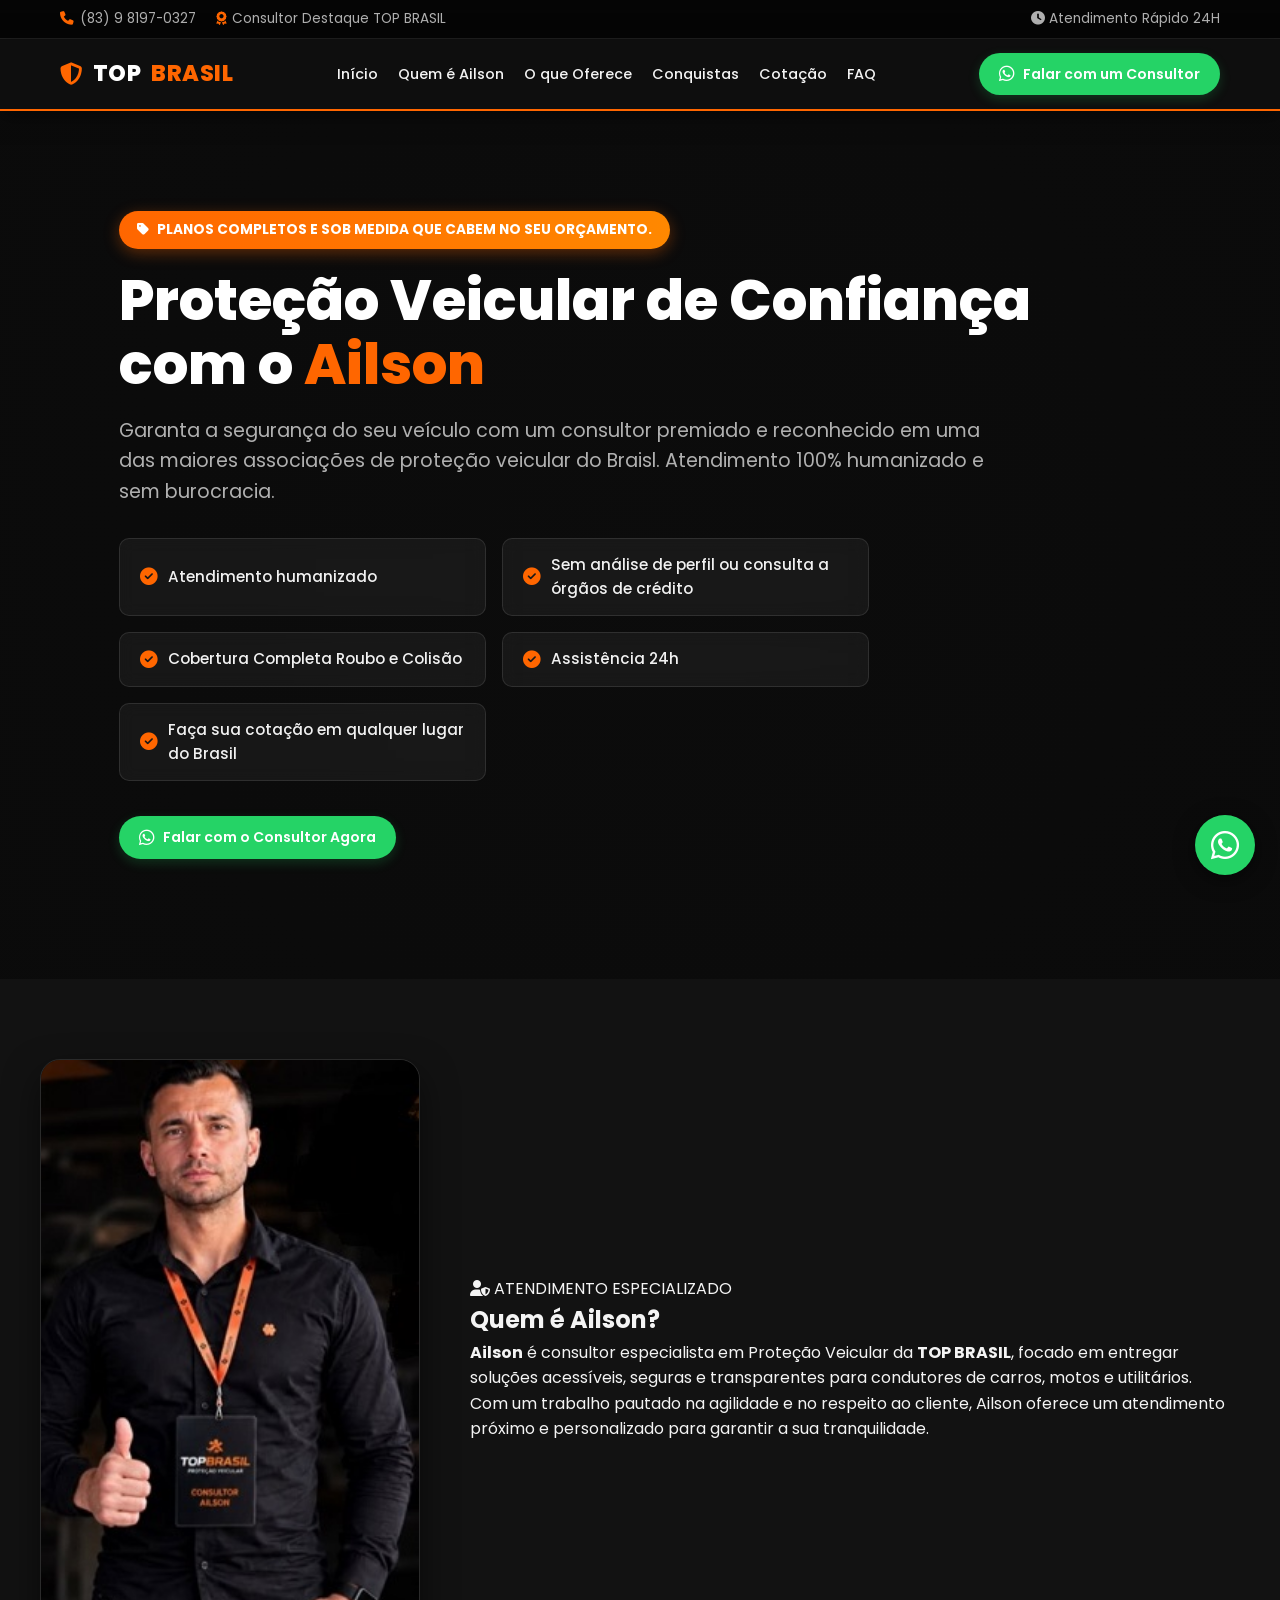
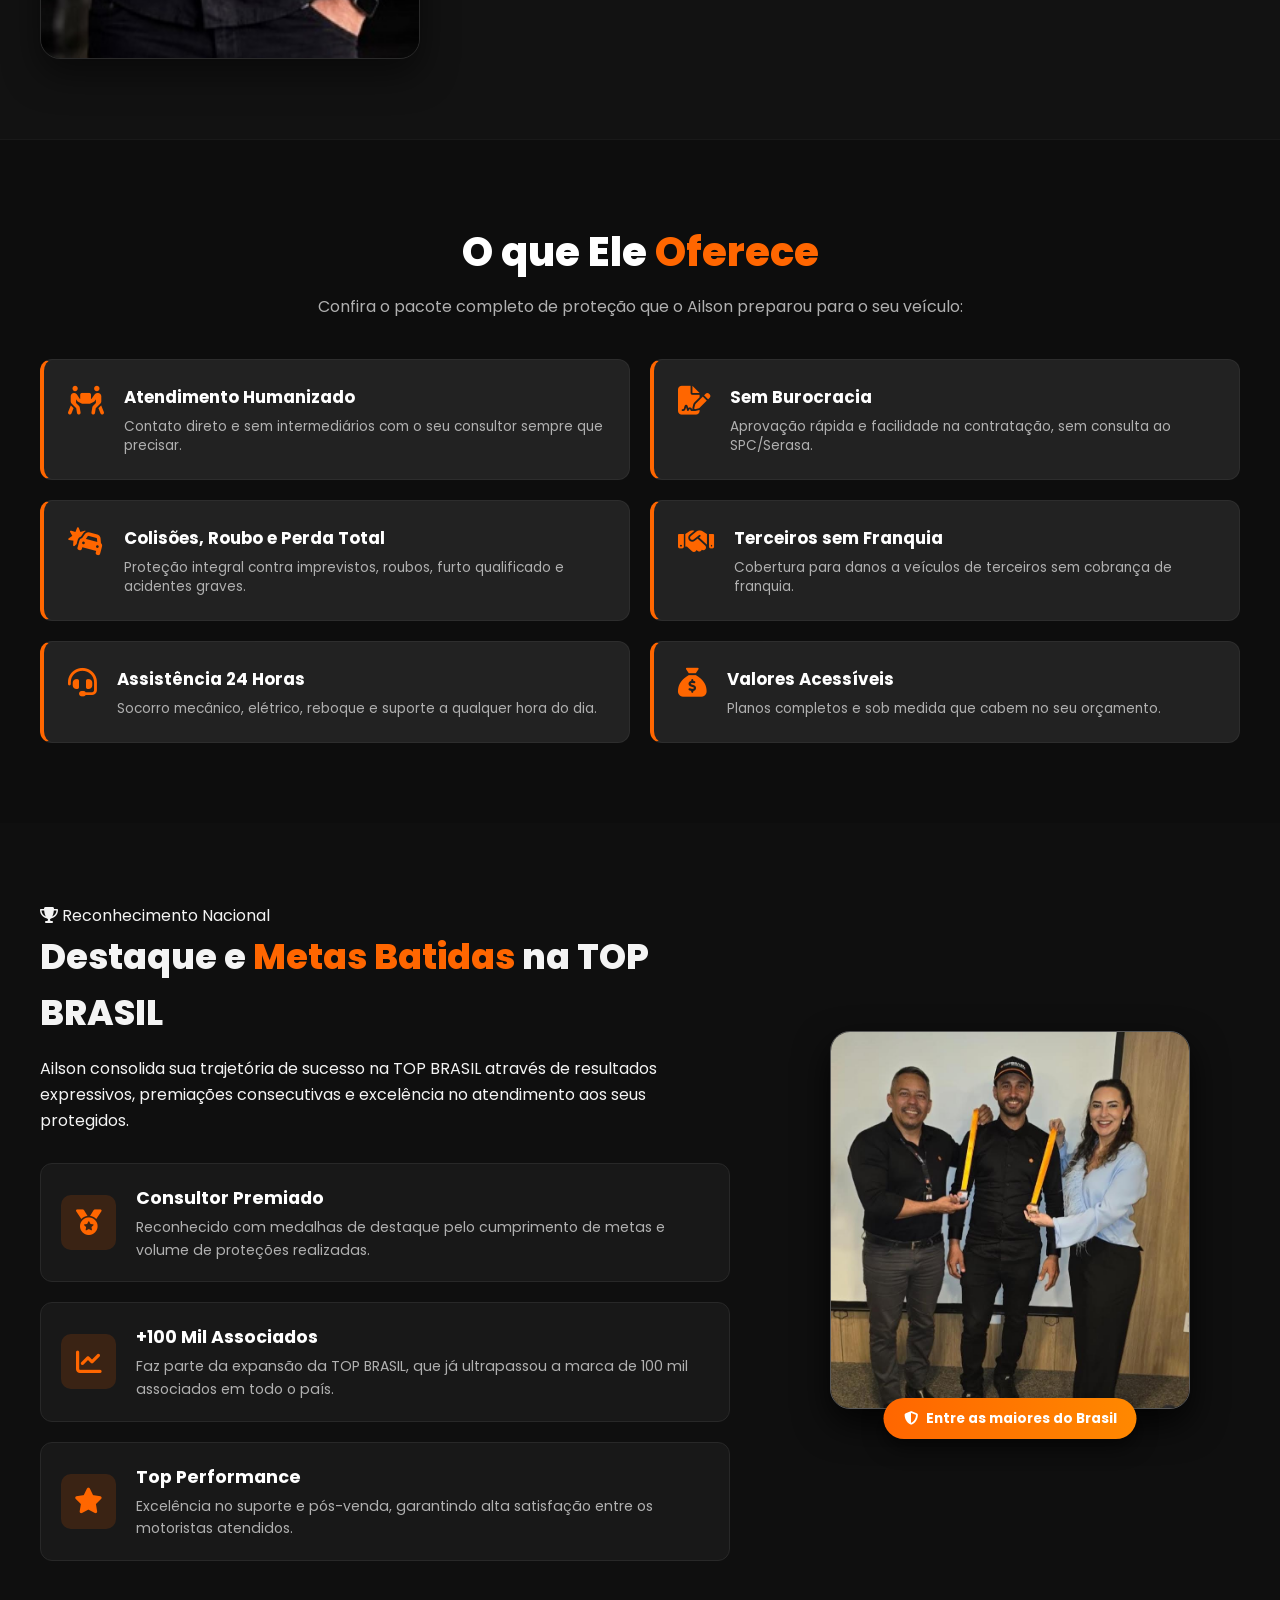
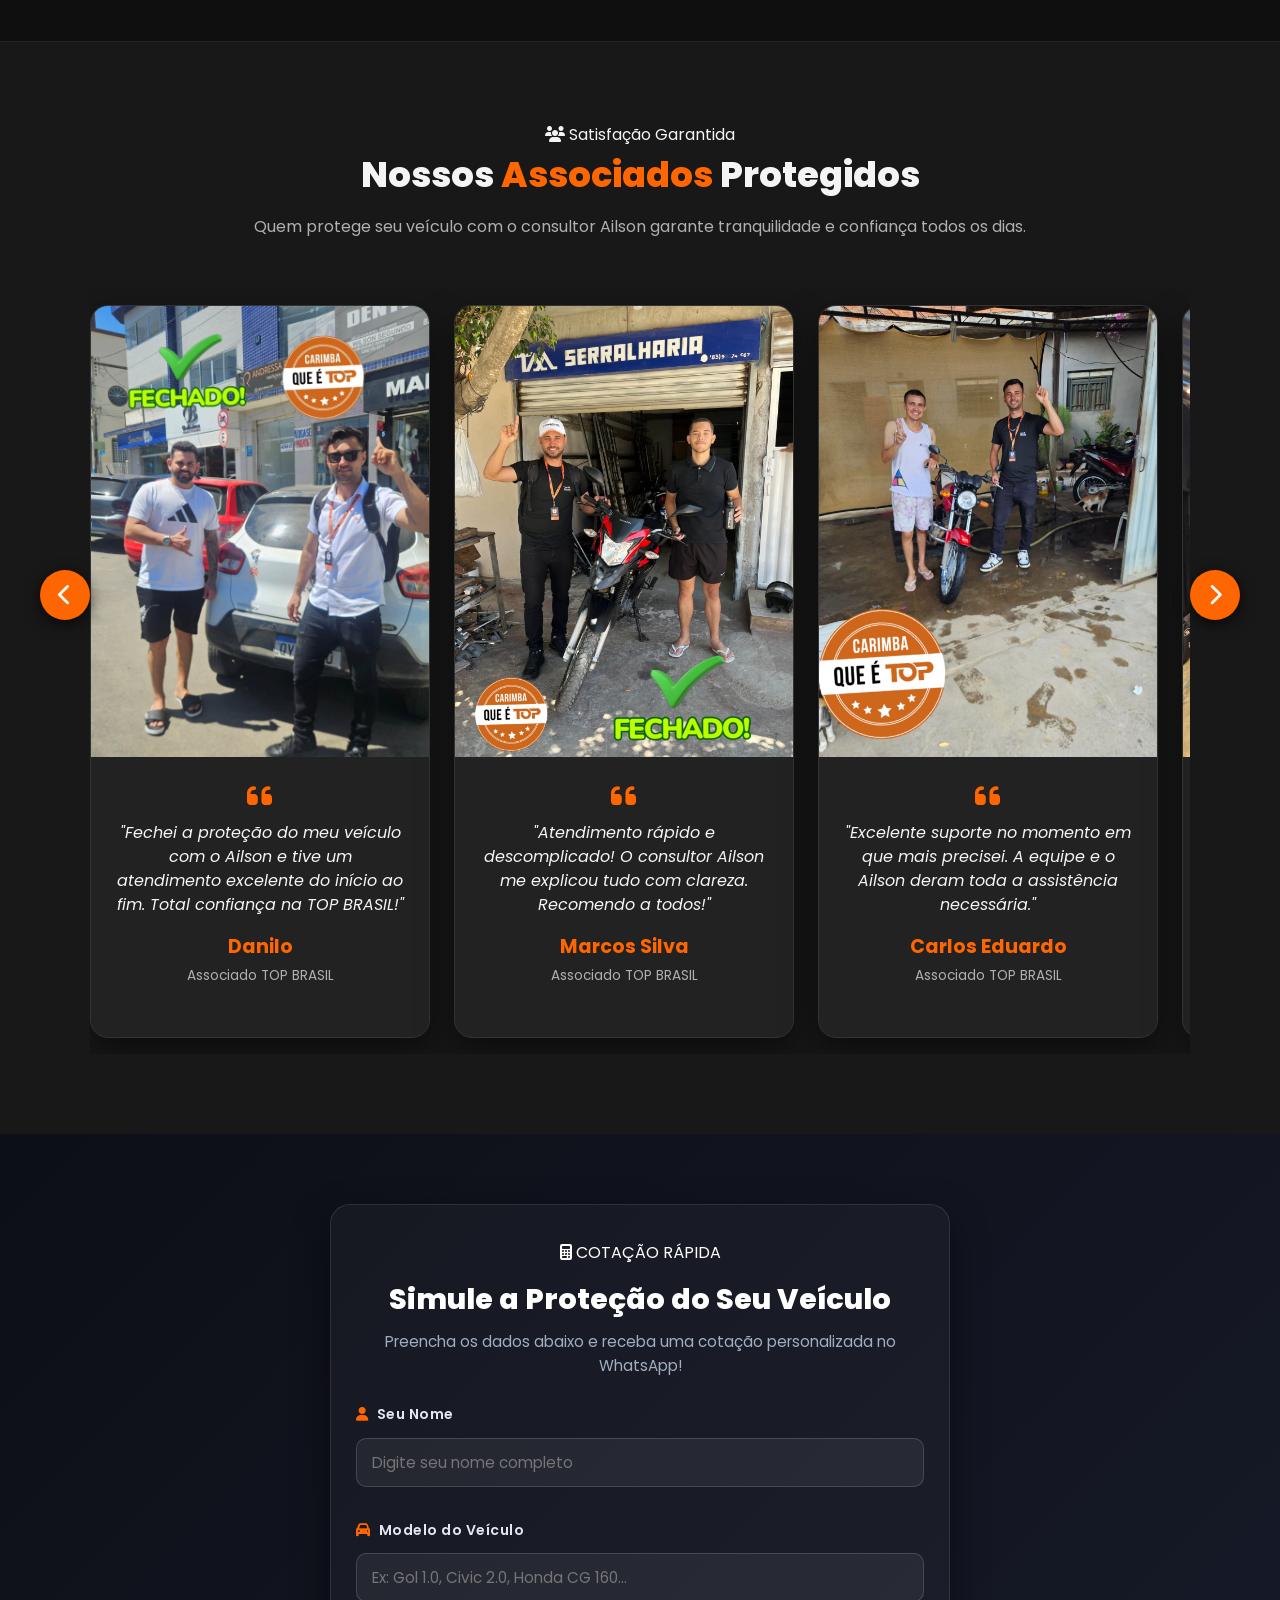
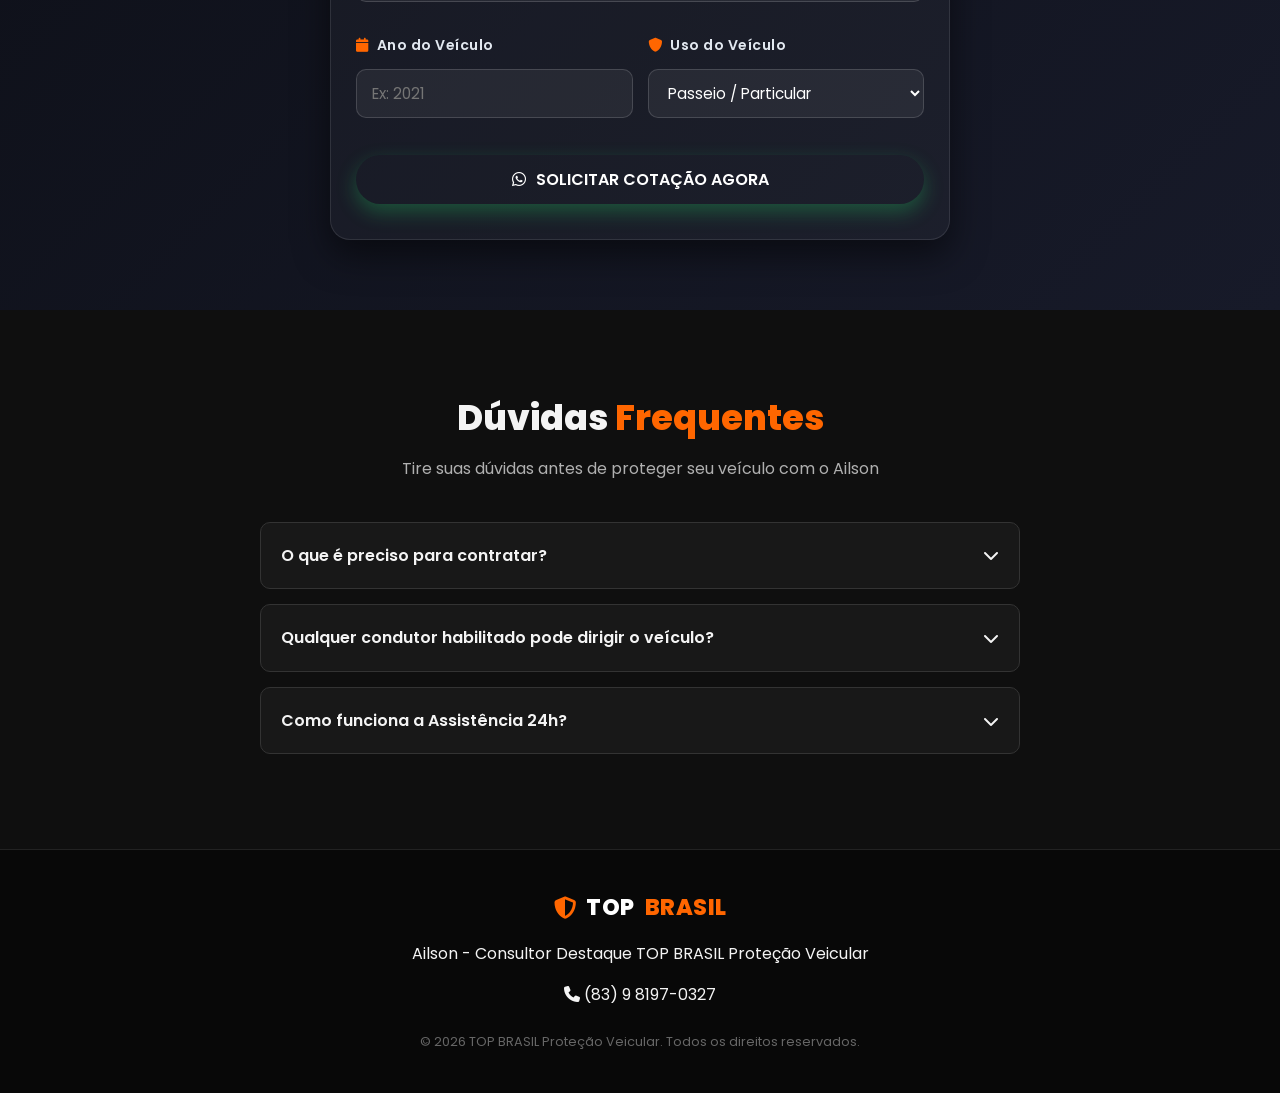
==== index.html @ d2d47bbe "Add files via upload" ====
<!DOCTYPE html>
<html lang="pt-BR">

<head>
    <meta charset="UTF-8">
    <meta name="viewport" content="width=device-width, initial-scale=1.0">
    <title>Ailson - Consultor Destaque Proteção Veicular | TOP BRASIL</title>

    <!-- Ícones e Fontes -->
    <link rel="stylesheet" href="https://cdnjs.cloudflare.com/ajax/libs/font-awesome/6.4.0/css/all.min.css">
    <link href="https://fonts.googleapis.com/css2?family=Poppins:wght@300;400;500;600;700;800&display=swap"
        rel="stylesheet">

    <!-- Ligação ao CSS externo -->
    <link rel="stylesheet" href="style.css">
</head>


<body>

    <!-- TOP BAR -->
    <div class="top-bar">
        <div class="top-bar-container">
            <div class="top-info">
                <span><i class="fa-solid fa-phone"></i> (83) 9 8197-0327</span>
                <span class="badge-destaque"><i class="fa-solid fa-award"></i> Consultor Destaque TOP BRASIL</span>
            </div>
            <span><i class="fa-solid fa-clock"></i> Atendimento Rápido 24H</span>
        </div>

    </div>

    <!-- HEADER -->
    <header>
        <div class="header-container">
            <a href="#" class="logo">
                <i class="fa-solid fa-shield-halved" style="color: var(--primary);"></i>
                TOP <span>BRASIL</span>
            </a>

            <button class="mobile-toggle" id="mobileMenuBtn" aria-label="Abrir Menu">
                <i class="fa-solid fa-bars"></i>
            </button>

            <ul class="nav-links" id="navLinks">
                <li><a href="#inicio">Início</a></li>
                <li><a href="#sobre">Quem é Ailson</a></li>
                <li><a href="#ofertas">O que Oferece</a></li>
                <li><a href="#conquistas">Conquistas</a></li>
                <li><a href="#cotacao">Cotação</a></li>
                <li><a href="#faq">FAQ</a></li>
            </ul>

            <a href="https://wa.me/5583981970327?text=Olá+Ailson!+Vi+seu+site+e+gostaria+de+tirar+algumas+dúvidas+sobre+proteção+veicular+e+como+funciona+a+cotação."
                target="_blank" class="btn-whatsapp">
                <i class="fa-brands fa-whatsapp"></i> Falar com um Consultor
            </a>
        </div>
    </header>

    <!-- HERO APENAS COM APRESENTAÇÃO E VÍDEO DE FUNDO -->
    <section class="hero hero-video-bg" id="inicio">

        <!-- VÍDEO DE FUNDO -->
        <video autoplay loop muted playsinline class="bg-video">
            <source src="img/vid2.mp4" type="video/mp4" />
        </video>
        <div class="video-overlay"></div>

        <!-- CONTAINER ESTICADO PARA AS LATERAIS -->
        <div class="hero-content-wide">
            <span class="price-badge">
                <i class="fa-solid fa-tag"></i> Planos completos e sob medida que cabem no seu orçamento.
            </span>

            <h1>Proteção Veicular de Confiança com o <span>Ailson</span></h1>

            <p class="hero-subtitle">
                Garanta a segurança do seu veículo com um consultor premiado e reconhecido em uma das maiores
                associações de proteção veicular do Braisl. Atendimento 100% humanizado e sem burocracia.
            </p>

            <!-- LISTA DE BENEFÍCIOS -->
            <ul class="hero-features">
                <li><i class="fa-solid fa-circle-check"></i> Atendimento humanizado</li>
                <li><i class="fa-solid fa-circle-check"></i> Sem análise de perfil ou consulta a órgãos de crédito</li>
                <li><i class="fa-solid fa-circle-check"></i> Cobertura Completa Roubo e Colisão</li>
                <li><i class="fa-solid fa-circle-check"></i> Assistência 24h</li>
                <li><i class="fa-solid fa-circle-check"></i> Faça sua cotação em qualquer lugar do Brasil</li>
            </ul>

            <!-- BOTÃO PARA CHAMAR A ATENÇÃO -->
            <div class="hero-cta-buttons">
                <a href="https://wa.me/5583981970327?text=Olá+Ailson!+Vi+seu+site+e+gostaria+de+tirar+algumas+dúvidas+sobre+proteção+veicular+e+como+funciona+a+cotação."
                    class="btn-whatsapp" target="_blank">
                    <i class="fa-brands fa-whatsapp"></i> Falar com o Consultor Agora
                </a>
            </div>
        </div>
    </section>

    <!-- SECÇÃO: Quem é Ailson -->
    <section class="about-section" id="sobre">
        <div class="about-container">

            <!-- FOTO NA ESQUERDA -->
            <div class="quem-sou-foto-bloco">
                <img src="img/pro.jpeg" alt="Ailson - Consultor Top Brasil">
                <a href="https://wa.me/5583981970327?text=Olá+Ailson!+Vi+seu+site+e+gostaria+de+tirar+algumas+dúvidas+sobre+proteção+veicular+e+como+funciona+a+cotação."
                    class="btn-whatsapp" target="_blank">
                    <i class="fa-brands fa-whatsapp"></i> Falar com o Consultor Agora
                </a>
            </div>

            <!-- TEXTO NA DIREITA -->
            <div class="about-content">
                <span class="sub-tag">
                    <i class="fa-solid fa-user-shield"></i> ATENDIMENTO ESPECIALIZADO
                </span>
                <h2>Quem é <span>Ailson</span>?</h2>
                <p>
                    <strong>Ailson</strong> é consultor especialista em Proteção Veicular da <strong>TOP
                        BRASIL</strong>, focado em entregar soluções acessíveis, seguras e transparentes para condutores
                    de carros, motos e utilitários.
                </p>
                <p class="section-desc">
                    Com um trabalho pautado na agilidade e no respeito ao cliente, Ailson oferece um atendimento próximo
                    e personalizado para garantir a sua tranquilidade.
                </p>
            </div>

        </div>
    </section>


    <!-- SECÇÃO 2: O que Ele Oferece -->
    <section class="offers-section" id="ofertas">
        <div class="container">
            <h2 class="section-title">O que Ele <span>Oferece</span></h2>
            <p class="section-subtitle">
                Confira o pacote completo de proteção que o Ailson preparou para o seu veículo:
            </p>

            <ul class="offers-list">
                <li>
                    <i class="fa-solid fa-people-carry-box"></i>
                    <div>
                        <strong>Atendimento Humanizado</strong>
                        <p>Contato direto e sem intermediários com o seu consultor sempre que precisar.</p>
                    </div>
                </li>

                <li>
                    <i class="fa-solid fa-file-signature"></i>
                    <div>
                        <strong>Sem Burocracia</strong>
                        <p>Aprovação rápida e facilidade na contratação, sem consulta ao SPC/Serasa.</p>
                    </div>
                </li>

                <li>
                    <i class="fa-solid fa-car-burst"></i>
                    <div>
                        <strong>Colisões, Roubo e Perda Total</strong>
                        <p>Proteção integral contra imprevistos, roubos, furto qualificado e acidentes graves.
                        </p>
                    </div>
                </li>

                <li>
                    <i class="fa-solid fa-handshake"></i>
                    <div>
                        <strong>Terceiros sem Franquia</strong>
                        <p>Cobertura para danos a veículos de terceiros sem cobrança de franquia.</p>
                    </div>
                </li>

                <li>
                    <i class="fa-solid fa-headset"></i>
                    <div>
                        <strong>Assistência 24 Horas</strong>
                        <p>Socorro mecânico, elétrico, reboque e suporte a qualquer hora do dia.</p>
                    </div>
                </li>

                <li>
                    <i class="fa-solid fa-sack-dollar"></i>
                    <div>
                        <strong>Valores Acessíveis</strong>
                        <p>Planos completos e sob medida que cabem no seu orçamento.</p>
                    </div>
                </li>
            </ul>
        </div>
    </section>

    <!-- SEÇÃO 2: RECONHECIMENTO & METAS BATIDAS -->
    <section class="achievements-section" id="conquistas">
        <div class="achievements-container">
            <div class="achievements-content">
                <span class="sub-tag"><i class="fa-solid fa-trophy"></i> Reconhecimento Nacional</span>
                <h2>Destaque e <span>Metas Batidas</span> na TOP BRASIL</h2>
                <p>Ailson consolida sua trajetória de sucesso na TOP BRASIL através de resultados expressivos,
                    premiações consecutivas e excelência no atendimento aos seus protegidos.</p>

                <div class="stats-cards">
                    <div class="stat-card">
                        <div class="stat-icon"><i class="fa-solid fa-medal"></i></div>
                        <div class="stat-info">
                            <h3>Consultor Premiado</h3>
                            <p>Reconhecido com medalhas de destaque pelo cumprimento de metas e volume de
                                proteções
                                realizadas.</p>
                        </div>
                    </div>

                    <div class="stat-card">
                        <div class="stat-icon"><i class="fa-solid fa-chart-line"></i></div>
                        <div class="stat-info">
                            <h3>+100 Mil Associados</h3>
                            <p>Faz parte da expansão da TOP BRASIL, que já ultrapassou a marca de 100 mil
                                associados em
                                todo o país.</p>
                        </div>
                    </div>

                    <div class="stat-card">
                        <div class="stat-icon"><i class="fa-solid fa-star"></i></div>
                        <div class="stat-info">
                            <h3>Top Performance</h3>
                            <p>Excelência no suporte e pós-venda, garantindo alta satisfação entre os motoristas
                                atendidos.</p>
                        </div>
                    </div>
                </div>
            </div>

            <div class="achievements-img-box">
                <img src="img/premiacao.jpg" alt="Ailson Premiado Metas Batidas Top Brasil" class="achievement-img">
                <div class="badge-overlay">
                    <i class="fa-solid fa-shield-halved"></i>
                    <span>Entre as maiores do Brasil</span>
                </div>
            </div>
        </div>
    </section>


    <!-- SEÇÃO 3: ASSOCIADOS PROTEGIDOS -->
    <section class="associates-section" id="associados">
        <div class="associates-container">
            <div class="associates-header">
                <span class="sub-tag"><i class="fa-solid fa-users"></i> Satisfação Garantida</span>
                <h2 class="section-title">Nossos <span>Associados</span> Protegidos</h2>
                <p class="section-subtitle">Quem protege seu veículo com o consultor Ailson garante tranquilidade e
                    confiança todos os dias.</p>
            </div>

            <!-- Wrapper do Carrossel com Botões -->
            <div class="carousel-wrapper">

                <!-- Botão Esquerda (Anterior) -->
                <button class="carousel-btn prev-btn" id="prevBtn"
                    onclick="document.getElementById('associatesCarousel').scrollBy({ left: -370, behavior: 'smooth' })"
                    aria-label="Anterior">
                    <i class="fa-solid fa-chevron-left"></i>
                </button>

                <!-- Caixa que desliza com os cards -->
                <div class="associates-carousel" id="associatesCarousel">

                    <!-- Card 1 (Douglas) -->
                    <div class="associate-card">
                        <img src="img/danilo.jpg" alt="Associado Douglas com o Consultor Ailson" class="associate-img">
                        <div class="associate-body">
                            <i class="fa-solid fa-quote-left quote-icon"></i>
                            <p class="associate-quote">"Fechei a proteção do meu veículo com o Ailson e tive um
                                atendimento excelente do início ao fim. Total confiança na TOP BRASIL!"</p>
                            <h3 class="associate-name">Danilo</h3>
                            <span class="associate-tag">Associado TOP BRASIL</span>
                        </div>
                    </div>

                    <!-- Card 2 -->
                    <div class="associate-card">
                        <img src="img/200754.jpg" alt="Novo Associado" class="associate-img">
                        <div class="associate-body">
                            <i class="fa-solid fa-quote-left quote-icon"></i>
                            <p class="associate-quote">"Atendimento rápido e descomplicado! O consultor Ailson me
                                explicou tudo com clareza. Recomendo a todos!"</p>
                            <h3 class="associate-name">Marcos Silva</h3>
                            <span class="associate-tag">Associado TOP BRASIL</span>
                        </div>
                    </div>

                    <!-- Card 3 -->
                    <div class="associate-card">
                        <img src="img/200756.jpg" alt="Novo Associado" class="associate-img">
                        <div class="associate-body">
                            <i class="fa-solid fa-quote-left quote-icon"></i>
                            <p class="associate-quote">"Excelente suporte no momento em que mais precisei. A equipe e o
                                Ailson deram toda a assistência necessária."</p>
                            <h3 class="associate-name">Carlos Eduardo</h3>
                            <span class="associate-tag">Associado TOP BRASIL</span>
                        </div>
                    </div>

                    <!-- Card 4 -->
                    <div class="associate-card">
                        <img src="img/200757.jpg" alt="Novo Associado" class="associate-img">
                        <div class="associate-body">
                            <i class="fa-solid fa-quote-left quote-icon"></i>
                            <p class="associate-quote">"Preço justo e cobertura completa para minha frota. Muito
                                satisfeito com a parceria com o consultor Ailson."</p>
                            <h3 class="associate-name">João Pedro</h3>
                            <span class="associate-tag">Associado TOP BRASIL</span>
                        </div>
                    </div>

                    <!-- Card 5 -->
                    <div class="associate-card">
                        <img src="img/cl6.jpg" alt="Novo Associado" class="associate-img">
                        <div class="associate-body">
                            <i class="fa-solid fa-quote-left quote-icon"></i>
                            <p class="associate-quote">"Proteção veicular de altíssima qualidade. O Ailson é um
                                profissional atencioso e muito prestativo."</p>
                            <h3 class="associate-name">Lucas Mendes</h3>
                            <span class="associate-tag">Associado TOP BRASIL</span>
                        </div>
                    </div>

                    <!-- Card 6 -->
                    <div class="associate-card">
                        <img src="img/cl7.jpg" alt="Novo Associado" class="associate-img">
                        <div class="associate-body">
                            <i class="fa-solid fa-quote-left quote-icon"></i>
                            <p class="associate-quote">"Atendimento impecável! O Ailson me tirou todas as dúvidas e
                                fechou a melhor proteção para o meu carro sem burocracia. Super recomendo a TOP BRASIL!"
                            </p>
                            <h3 class="associate-name">Maria Oliveira</h3>
                            <span class="associate-tag">Associado TOP BRASIL</span>
                        </div>
                    </div>
                    <!-- Card 6 -->
                    <div class="associate-card">
                        <img src="img/cl8.jpg" alt="Novo Associado" class="associate-img">
                        <div class="associate-body">
                            <i class="fa-solid fa-quote-left quote-icon"></i>
                            <p class="associate-quote">"Processo rápido e transparência total desde o primeiro contato.
                                Agora posso rodar tranquilo sabendo que meu veículo está em boas mãos."</p>
                            <h3 class="associate-name">Paulo</h3>
                            <span class="associate-tag">Associado TOP BRASIL</span>
                        </div>
                    </div>
                    <!-- Card 6 -->
                    <div class="associate-card">
                        <img src="img/cl9.jpg" alt="Novo Associado" class="associate-img">
                        <div class="associate-body">
                            <i class="fa-solid fa-quote-left quote-icon"></i>
                            <p class="associate-quote">"Processo de contratação transparente e sem burocracia. Transmite
                                muita segurança para os clientes."</p>
                            <h3 class="associate-name">Rafael Oliveira</h3>
                            <span class="associate-tag">Associado TOP BRASIL</span>
                        </div>
                    </div>
                    <!-- Card 6 -->
                    <div class="associate-card">
                        <img src="img/cl10.jpg" alt="Novo Associado" class="associate-img">
                        <div class="associate-body">
                            <i class="fa-solid fa-quote-left quote-icon"></i>
                            <p class="associate-quote">"Fechei a proteção do meu carro com o Ailson e o suporte foi
                                sensacional. Agilidade de verdade e preço justo. Vale muito a pena!"</p>
                            <h3 class="associate-name">Marcos</h3>
                            <span class="associate-tag">Associado TOP BRASIL</span>
                        </div>
                    </div>

                </div>

                <!-- Botão Direita (Próximo) -->
                <button class="carousel-btn next-btn" id="nextBtn"
                    onclick="document.getElementById('associatesCarousel').scrollBy({ left: 370, behavior: 'smooth' })"
                    aria-label="Próximo">
                    <i class="fa-solid fa-chevron-right"></i>
                </button>

            </div>
        </div>
    </section>

    <!-- SEÇÃO DE COTAÇÃO -->
    <section class="cotacao-section" id="cotacao">
        <div class="cotacao-container">
            <div class="cotacao-header">
                <span class="sub-tag"><i class="fa-solid fa-calculator"></i> COTAÇÃO RÁPIDA</span>
                <h2>Simule a Proteção do Seu Veículo</h2>
                <p>Preencha os dados abaixo e receba uma cotação personalizada no WhatsApp!</p>
            </div>

            <form class="cotacao-form" onsubmit="enviarCotacaoWhatsApp(event)">
                <div class="form-group">
                    <label for="nome"><i class="fa-solid fa-user"></i> Seu Nome</label>
                    <input type="text" id="nome" placeholder="Digite seu nome completo" required>
                </div>

                <div class="form-group">
                    <label for="veiculo"><i class="fa-solid fa-car"></i> Modelo do Veículo</label>
                    <input type="text" id="veiculo" placeholder="Ex: Gol 1.0, Civic 2.0, Honda CG 160..." required>
                </div>

                <div class="form-row">
                    <div class="form-group">
                        <label for="ano"><i class="fa-solid fa-calendar"></i> Ano do Veículo</label>
                        <input type="number" id="ano" placeholder="Ex: 2021" min="1990" max="2027" required>
                    </div>

                    <div class="form-group">
                        <label for="tipo"><i class="fa-solid fa-shield"></i> Uso do Veículo</label>
                        <select id="tipo" required>
                            <option value="Passeio / Particular">Passeio / Particular</option>
                            <option value="Aplicativo / Uber / 99">Aplicativo (Uber/99)</option>
                            <option value="Comercial / Empresa">Comercial / Empresa</option>
                        </select>
                    </div>
                </div>

                <button type="submit" class="btn-submit-cotacao">
                    <i class="fa-brands fa-whatsapp"></i> SOLICITAR COTAÇÃO AGORA
                </button>
            </form>
        </div>
    </section>


    <!-- FAQ SECTION -->
    <section class="faq-section" id="faq">
        <h2 class="section-title">Dúvidas <span>Frequentes</span></h2>
        <p class="section-subtitle">Tire suas dúvidas antes de proteger seu veículo com o Ailson</p>

        <div class="faq-item">
            <div class="faq-question">
                <span>O que é preciso para contratar?</span>
                <i class="fa-solid fa-chevron-down"></i>
            </div>
            <div class="faq-answer">
                É simples! Apenas documento do veículo (CRLV), CNH e comprovante de residência. Não fazemos
                consulta ao
                SPC/Serasa.
            </div>
        </div>

        <div class="faq-item">
            <div class="faq-question">
                <span>Qualquer condutor habilitado pode dirigir o veículo?</span>
                <i class="fa-solid fa-chevron-down"></i>
            </div>
            <div class="faq-answer">
                Sim! Na TOP BRASIL não há restrição de condutor. Qualquer pessoa devidamente habilitada tem
                cobertura.
            </div>
        </div>

        <div class="faq-item">
            <div class="faq-question">
                <span>Como funciona a Assistência 24h?</span>
                <i class="fa-solid fa-chevron-down"></i>
            </div>
            <div class="faq-answer">
                Em caso de pane, acidente ou emergência, basta acionar a nossa central disponível 24 horas por
                dia em
                todo o Brasil.
            </div>
        </div>
    </section>

    <!-- FOOTER -->
    <footer>
        <div class="footer-content">
            <div class="logo">
                <i class="fa-solid fa-shield-halved" style="color: var(--primary);"></i> TOP <span>BRASIL</span>
            </div>
            <p>Ailson - Consultor Destaque TOP BRASIL Proteção Veicular</p>
            <p><i class="fa-solid fa-phone"></i> (83) 9 8197-0327</p>
            <p style="font-size: 0.8rem; color: #666; margin-top: 10px;">
                &copy; 2026 TOP BRASIL Proteção Veicular. Todos os direitos reservados.
            </p>
        </div>
    </footer>

    <!-- FLOATING WHATSAPP -->
    <a href="https://wa.me/5583981970327?text=Olá+Ailson!+Vi+seu+site+e+gostaria+de+tirar+algumas+dúvidas+sobre+proteção+veicular+e+como+funciona+a+cotação."
        class="whatsapp-float" target="_blank" aria-label="WhatsApp">
        <i class="fa-brands fa-whatsapp"></i>
    </a>

    <!-- Ligação ao JavaScript externo -->
    <script src="script.js"></script>
</body>

</html>
---- style.css ----
:root {
    --primary: #FF6600;
    --primary-dark: #E05500;
    --black: #0F0F0F;
    --dark-gray: #181818;
    --card-bg: #222222;
    --text-light: #F4F4F4;
    --text-muted: #B0B0B0;
    --white: #FFFFFF;
    --green-whatsapp: #25D366;
}

* {
    margin: 0;
    padding: 0;
    box-sizing: border-box;
    font-family: 'Poppins', sans-serif;
}

html {
    scroll-behavior: smooth;
}

body {
    background-color: var(--black);
    color: var(--text-light);
    line-height: 1.6;
    overflow-x: hidden;
}

img {
    max-width: 100%;
    height: auto;
}


/* TOP BAR SUPERIOR */
.top-bar {
    background-color: #050505;
    color: var(--text-muted);
    font-size: 0.85rem;
    padding: 8px 0;
    border-bottom: 1px solid #222;
}

.top-bar-container {
    max-width: 1200px;
    margin: 0 auto;
    padding: 0 20px;
    display: flex;
    justify-content: space-between;
    align-items: center;
    flex-wrap: wrap;
    gap: 10px;
}

.top-info {
    display: flex;
    gap: 20px;
    flex-wrap: wrap;
}

.top-info span {
    display: flex;
    align-items: center;
    gap: 6px;
}

.top-info i {
    color: var(--primary);
}

/* HEADER FIXO */
header {
    background-color: rgba(15, 15, 15, 0.95);
    position: sticky;
    top: 0;
    width: 100%;
    z-index: 1000;
    border-bottom: 2px solid var(--primary);
    backdrop-filter: blur(10px);
    box-shadow: 0 4px 20px rgba(0, 0, 0, 0.5);
}

.header-container {
    max-width: 1200px;
    margin: 0 auto;
    display: flex;
    justify-content: space-between;
    align-items: center;
    padding: 14px 20px;
    position: relative;
}

.logo {
    display: flex;
    align-items: center;
    gap: 10px;
    font-weight: 800;
    font-size: 1.4rem;
    color: var(--white);
    text-decoration: none;
    letter-spacing: 0.5px;
}

.logo span {
    color: var(--primary);
}

.mobile-toggle {
    display: none;
    background: none;
    border: none;
    color: var(--white);
    font-size: 1.5rem;
    cursor: pointer;
}

.nav-links {
    display: flex;
    gap: 20px;
    list-style: none;
    align-items: center;
}

.nav-links a {
    color: var(--text-light);
    text-decoration: none;
    font-size: 0.9rem;
    font-weight: 500;
    transition: color 0.3s;
}

.nav-links a:hover {
    color: var(--primary);
}

.header-btn {
    background-color: var(--primary);
    color: var(--white);
    padding: 10px 22px;
    border-radius: 50px;
    text-decoration: none;
    font-weight: 700;
    font-size: 0.9rem;
    display: flex;
    align-items: center;
    gap: 8px;
    transition: all 0.3s ease;
    box-shadow: 0 4px 15px rgba(255, 102, 0, 0.3);
}

.header-btn:hover {
    background-color: var(--primary-dark);
    transform: translateY(-2px);
    box-shadow: 0 6px 20px rgba(255, 102, 0, 0.5);
}


/* ========================================================
   HERO COM VÍDEO DE FUNDO E TEXTO ESTICADO
   ======================================================== */

.hero-video-bg {
    position: relative;
    padding: 100px 20px 120px;
    display: flex;
    align-items: center;
    justify-content: center;
    background-color: var(--black);
    overflow: hidden;
    color: var(--white);
    min-height: 85vh;
}

.bg-video {
    position: absolute;
    top: 50%;
    left: 50%;
    min-width: 100%;
    min-height: 100%;
    width: auto;
    height: auto;
    z-index: 1;
    transform: translate(-50%, -50%);
    object-fit: cover;
    opacity: 0.30;
    /* Deixa o vídeo num tom equilibrado (nem muito claro, nem muito escuro) */
}

.video-overlay {
    position: absolute;
    top: 0;
    left: 0;
    width: 100%;
    height: 100%;
    /* Camada escura suave com vinheta nas bordas para destacar o texto e preservar o vídeo */
    background: radial-gradient(circle, rgba(10, 10, 10, 0.65) 0%, rgba(10, 10, 10, 0.88) 100%);
    z-index: 2;
}

/* Container de Ponta a Ponta (Simétrico) */
.hero-content-wide {
    position: relative;
    z-index: 3;
    max-width: 1000px;
    /* Reduz a largura máxima para o texto não ficar espalhado demais */
    width: 90%;
    margin: 0 auto 0 8%;
    /* Alinha à esquerda deixando uma margem bonita */
    text-align: left;
    display: flex;
    flex-direction: column;
    align-items: flex-start;
}

.hero-content-wide .price-badge {
    display: inline-flex;
    align-items: center;
    gap: 8px;
    background: linear-gradient(90deg, var(--primary), #FF8800);
    color: var(--white);
    font-weight: 700;
    padding: 8px 18px;
    border-radius: 30px;
    font-size: 0.85rem;
    margin-bottom: 20px;
    box-shadow: 0 4px 15px rgba(255, 102, 0, 0.35);
    text-transform: uppercase;
}

.hero-content-wide h1 {
    font-size: 3.5rem;
    font-weight: 800;
    line-height: 1.15;
    margin-bottom: 18px;
    color: #ffffff;
    width: 100%;
}

.hero-content-wide h1 span {
    color: var(--primary);
}

.hero-subtitle {
    font-size: 1.2rem;
    color: var(--text-muted);
    width: 100%;
    max-width: 900px;
    margin-bottom: 30px;
    line-height: 1.6;
}

/* Benefícios alinhados e elegantes */
.hero-content-wide .hero-features {
    list-style: none;
    display: grid;
    grid-template-columns: repeat(2, 1fr);
    gap: 16px;
    max-width: 750px;
    /* Limita a largura para não esticar demais */
    width: 100%;
    margin-bottom: 35px;
}

.hero-content-wide .hero-features li {
    background: rgba(255, 255, 255, 0.05);
    backdrop-filter: blur(8px);
    padding: 14px 20px;
    border-radius: 10px;
    border: 1px solid rgba(255, 255, 255, 0.1);
    font-size: 0.95rem;
    font-weight: 500;
    display: flex;
    align-items: center;
    gap: 10px;
    color: #f1f1f1;
}

.hero-content-wide .hero-features i {
    color: var(--primary);
    font-size: 1.1rem;
}

/* Botão de Ação do Hero */
.btn-whatsapp-hero {
    display: inline-flex;
    align-items: center;
    gap: 10px;
    background-color: var(--green-whatsapp);
    color: #fff;
    padding: 14px 28px;
    border-radius: 12px;
    font-weight: 700;
    font-size: 1rem;
    text-decoration: none;
    box-shadow: 0 6px 20px rgba(37, 211, 102, 0.4);
    transition: all 0.3s ease;
}

.btn-whatsapp-hero:hover {
    background-color: #1eb854;
    transform: translateY(-2px);
    box-shadow: 0 8px 25px rgba(37, 211, 102, 0.6);
}

/* Responsividade Celular */
@media (max-width: 768px) {
    .hero-video-bg {
        min-height: 70vh;
        padding: 50px 16px 60px;
        justify-content: center;
        text-align: center;
    }

    .bg-video {
        opacity: 0.50;
    }

    .video-overlay {
        background: rgba(10, 10, 10, 0.65);
    }

    .hero-content-wide {
        margin-left: 0;
        align-items: center;
        text-align: center;
    }

    .hero-content-wide h1 {
        font-size: 2.1rem;
        text-align: center;
    }

    .hero-subtitle {
        font-size: 1rem;
        text-align: center;
    }

    .hero-content-wide .hero-features {
        grid-template-columns: 1fr;
        gap: 10px;
    }

    .hero-content-wide .hero-features li {
        justify-content: center;
    }
}

/* Organização das Linhas do Formulário */
.form-row {
    display: grid;
    grid-template-columns: 1fr 1fr;
    gap: 14px;
}

.form-group {
    margin-bottom: 14px;
}

.form-group label {
    display: flex;
    align-items: center;
    gap: 6px;
    font-size: 0.75rem;
    margin-bottom: 6px;
    color: #ccc;
    font-weight: 600;
    letter-spacing: 0.5px;
}

.form-group label i {
    color: var(--primary);
}

.form-group input,
.form-group select {
    width: 100%;
    padding: 12px 14px;
    background-color: rgba(15, 15, 15, 0.9);
    border: 1px solid #333;
    border-radius: 8px;
    color: var(--white);
    font-size: 0.92rem;
    outline: none;
    transition: all 0.3s;
}

.form-group input:focus,
.form-group select:focus {
    border-color: var(--primary);
    box-shadow: 0 0 10px rgba(255, 102, 0, 0.35);
}

/* Responsividade Celular */
@media (max-width: 600px) {
    .hero-content-center h1 {
        font-size: 2.1rem;
    }

    .hero-content-center .hero-features,
    .form-row {
        grid-template-columns: 1fr;
    }

    .hero-content-center .form-container {
        padding: 24px 18px;
    }
}

/* Tag Elegante sobre/abaixo da foto */
.consultor-tag {
    position: absolute;
    bottom: 12px;
    left: 50%;
    transform: translateX(-50%);
    background: rgba(15, 23, 42, 0.85);
    backdrop-filter: blur(8px);
    color: #ffffff;
    font-size: 13px;
    font-weight: 500;
    padding: 6px 14px;
    border-radius: 20px;
    white-space: nowrap;
    border: 1px solid rgba(255, 255, 255, 0.15);
    display: flex;
    align-items: center;
    gap: 8px;
    box-shadow: 0 4px 12px rgba(0, 0, 0, 0.3);
}

/* Ponto verde indicando status 'Online' */
.status-dot {
    width: 8px;
    height: 8px;
    background-color: #25d366;
    border-radius: 50%;
    box-shadow: 0 0 8px #25d366;
}




.about-section {
    padding: 80px 20px;
    background-color: #121212;
    color: var(--text-light);
}

.about-container {
    max-width: 1200px;
    margin: 0 auto;
    display: flex;
    flex-direction: row;
    align-items: center;
    justify-content: center;
    gap: 50px;
}

.quem-sou-foto-bloco {
    flex: 0 0 400px;
    height: 600px;
    /* Altere este valor para a altura desejada (ex: 300px, 350px, etc.) */
    position: relative;
    border-radius: 20px;
    overflow: hidden;
    box-shadow: 0 15px 35px rgba(0, 0, 0, 0.5);
    border: 1px solid rgba(255, 255, 255, 0.1);
}

.quem-sou-foto-bloco img {
    display: block;
    width: 100%;
    height: auto;
}

.about-content {
    flex: 1;
    text-align: left;
}

/* ========================================================
   ESTILOS DA SECÇÃO "O QUE ELE OFERECE"
   ======================================================== */

.offers-section {
    padding: 80px 20px;
    background-color: #0d0d0d;
    color: var(--text-light);
    border-top: 1px solid rgba(255, 255, 255, 0.05);
}

.offers-section .container {
    max-width: 1200px;
    margin: 0 auto;
}

.offers-header {
    text-align: center;
    margin-bottom: 50px;
}

.offers-section .section-title {
    font-size: 2.5rem;
    color: var(--white);
    margin-bottom: 10px;
    font-weight: 800;
}

.offers-section .section-title span {
    color: var(--primary);
}

.offers-section .section-subtitle {
    color: var(--text-muted);
    font-size: 1rem;
    margin-bottom: 40px;
}

/* Grelha dos Cards de Benefícios */
.offers-list {
    list-style: none;
    display: grid;
    grid-template-columns: repeat(2, 1fr);
    gap: 20px;
}

.offers-list li {
    display: flex;
    gap: 20px;
    background-color: var(--card-bg);
    padding: 24px;
    border-radius: 12px;
    border: 1px solid rgba(255, 255, 255, 0.05);
    border-left: 4px solid var(--primary);
    transition: transform 0.3s ease, border-color 0.3s ease;
}

.offers-list li:hover {
    transform: translateY(-4px);
    border-color: rgba(255, 102, 0, 0.4);
}

.offers-list i {
    color: var(--primary);
    font-size: 1.8rem;
    flex-shrink: 0;
    margin-top: 2px;
}

.offers-list strong {
    display: block;
    font-size: 1.05rem;
    color: var(--white);
    margin-bottom: 6px;
}

.offers-list p {
    font-size: 0.9rem;
    color: var(--text-muted);
    line-height: 1.5;
}

/* Responsividade para telemóveis */
@media (max-width: 768px) {
    .offers-list {
        grid-template-columns: 1fr;
    }
}

.offers-list p {
    font-size: 0.85rem;
    color: var(--text-muted);
    line-height: 1.4;
}

/* SEÇÃO METAS BATIDAS */
.achievements-section {
    padding: 80px 20px;
    background-color: var(--black);
}

.achievements-container {
    max-width: 1200px;
    margin: 0 auto;
    display: grid;
    grid-template-columns: 1.2fr 0.8fr;
    gap: 50px;
    align-items: center;
}

.achievements-content h2 {
    font-size: 2.2rem;
    font-weight: 800;
    margin-bottom: 15px;
}

.achievements-content h2 span {
    color: var(--primary);
}

.stats-cards {
    display: flex;
    flex-direction: column;
    gap: 20px;
    margin-top: 30px;
}

.stat-card {
    display: flex;
    align-items: center;
    gap: 20px;
    background-color: var(--dark-gray);
    padding: 20px;
    border-radius: 12px;
    border: 1px solid #282828;
}

.stat-icon {
    width: 55px;
    height: 55px;
    background: rgba(255, 102, 0, 0.15);
    color: var(--primary);
    border-radius: 10px;
    display: flex;
    align-items: center;
    justify-content: center;
    font-size: 1.6rem;
    flex-shrink: 0;
}

.stat-info h3 {
    font-size: 1.1rem;
    color: var(--white);
    margin-bottom: 4px;
}

.stat-info p {
    font-size: 0.88rem;
    color: var(--text-muted);
}

.achievements-img-box {
    position: relative;
    text-align: center;
}

.achievement-img {
    width: 100%;
    max-width: 360px;
    border-radius: 20px;
    box-shadow: 0 10px 30px rgba(0, 0, 0, 0.6);
    border: 1px solid rgba(255, 255, 255, 0.15);
    object-fit: cover;
    /* LINHA NOVA: Deixa o movimento suave e profissional, sem trancos */
    transition: transform 0.3s ease, box-shadow 0.3s ease;
}

/* NOVO BLOCO: Efeito ao passar o mouse */
.achievement-img {
    transform: translateY(-8px);
    /* Faz a imagem subir levemente 8 pixels */
    box-shadow: 0 15px 35px rgba(0, 0, 0, 0.8);
    /* Deixa a sombra maior e mais escura */
    border-color: rgba(255, 255, 255, 0.3);
    /* Deixa a bordinha um pouco mais clara */
    cursor: pointer;
    /* Transforma a seta do mouse na mãozinha de clique */
}

.badge-overlay {
    position: absolute;
    bottom: -15px;
    left: 50%;
    transform: translateX(-50%);
    background: linear-gradient(90deg, var(--primary), #FF8800);
    color: var(--white);
    padding: 10px 20px;
    border-radius: 30px;
    font-weight: 700;
    font-size: 0.85rem;
    display: flex;
    align-items: center;
    gap: 8px;
    box-shadow: 0 8px 20px rgba(0, 0, 0, 0.6);
    white-space: nowrap;
}

/* SEÇÃO ASSOCIADOS PROTEGIDOS (CARROSSEL) */
.associates-section {
    padding: 80px 20px;
    background-color: var(--dark-gray);
    border-top: 1px solid #252525;
}

.associates-container {
    max-width: 1200px;
    margin: 0 auto;
}

.associates-header {
    text-align: center;
    margin-bottom: 50px;
}

/* Wrapper do Carrossel e Botões */
.carousel-wrapper {
    position: relative;
    display: flex;
    align-items: center;
    width: 100%;
    max-width: 1200px;
    margin: 0 auto;
    padding: 0 50px;
}

.associates-carousel {
    display: flex;
    gap: 24px;
    overflow-x: auto;
    scroll-behavior: smooth;
    scroll-snap-type: x mandatory;
    padding: 16px 8px;
    scrollbar-width: none;
    width: 100%;
}

.associates-carousel::-webkit-scrollbar {
    display: none;
}

/* Card do Associado */
.associate-card {
    flex: 0 0 340px;
    /* Define largura fixa para cada card para forçar o carrossel */
    min-width: 340px;
    scroll-snap-align: start;
    background-color: var(--card-bg);
    border-radius: 18px;
    overflow: hidden;
    border: 1px solid #333;
    box-shadow: 0 15px 35px rgba(0, 0, 0, 0.5);
    transition: transform 0.3s ease, border-color 0.3s ease;
}

.associate-card:hover {
    transform: translateY(-5px);
    border-color: var(--primary);
}

.associate-img {
    width: 100%;
    max-height: 500px;
    object-fit: cover;
    display: block;
}

.associate-body {
    padding: 25px;
    text-align: center;
}

.associate-body i.quote-icon {
    color: var(--primary);
    font-size: 1.8rem;
    margin-bottom: 10px;
}

.associate-quote {
    font-style: italic;
    color: var(--text-light);
    font-size: 1rem;
    margin-bottom: 15px;
    line-height: 1.5;
}

.associate-name {
    color: var(--primary);
    font-weight: 700;
    font-size: 1.2rem;
}

.associate-tag {
    font-size: 0.85rem;
    color: var(--text-muted);
}

/* Botões de Navegação (Setas) */
.carousel-btn {
    position: absolute;
    top: 40%;
    transform: translateY(-50%);
    width: 50px;
    height: 50px;
    border-radius: 50%;
    background-color: var(--primary);
    color: #ffffff;
    border: none;
    cursor: pointer;
    z-index: 999;
    display: flex;
    align-items: center;
    justify-content: center;
    font-size: 22px;
    box-shadow: 0 4px 15px rgba(0, 0, 0, 0.7);
    transition: transform 0.2s ease, background-color 0.2s ease;
}

.carousel-btn:hover {
    transform: translateY(-50%) scale(1.1);
    background-color: #ff4000;
}

.prev-btn {
    left: 0px;
}

.next-btn {
    right: 0px;
}

/* Responsividade para Celulares */
@media (max-width: 768px) {
    .associate-card {
        flex: 0 0 85%;
    }

    .prev-btn {
        left: 5px;
    }

    .next-btn {
        right: 5px;
    }
}

/* FAQ SECTION */
.faq-section {
    padding: 80px 20px;
    max-width: 800px;
    margin: 0 auto;
}

.section-title {
    text-align: center;
    font-size: 2.2rem;
    margin-bottom: 10px;
    font-weight: 800;
}

.section-title span {
    color: var(--primary);
}

.section-subtitle {
    text-align: center;
    color: var(--text-muted);
    margin-bottom: 40px;
}

.faq-item {
    background-color: var(--dark-gray);
    margin-bottom: 15px;
    border-radius: 10px;
    overflow: hidden;
    border: 1px solid #333;
}

.faq-question {
    padding: 20px;
    font-weight: 600;
    cursor: pointer;
    display: flex;
    justify-content: space-between;
    align-items: center;
}

.faq-answer {
    padding: 0 20px 20px;
    color: var(--text-muted);
    display: none;
    font-size: 0.95rem;
}

.faq-item.active .faq-answer {
    display: block;
}

.faq-item.active .faq-question i {
    transform: rotate(180deg);
    color: var(--primary);
}

/* FOOTER */
footer {
    background-color: #080808;
    padding: 40px 20px;
    text-align: center;
    border-top: 1px solid #222;
}

.footer-content {
    max-width: 1200px;
    margin: 0 auto;
    display: flex;
    flex-direction: column;
    align-items: center;
    gap: 15px;
}

/* WHATSAPP FLOAT */
.whatsapp-float {
    position: fixed;
    bottom: 25px;
    right: 25px;
    background-color: var(--green-whatsapp);
    color: white;
    width: 60px;
    height: 60px;
    border-radius: 50%;
    display: flex;
    align-items: center;
    justify-content: center;
    font-size: 2rem;
    box-shadow: 0 5px 20px rgba(0, 0, 0, 0.5);
    z-index: 999;
    text-decoration: none;
}

/* REGRAS PARA DISPOSITIVOS MÓVEIS / TABLETS */
@media (max-width: 992px) {

    .hero,
    .about-container,
    .achievements-container {
        grid-template-columns: 1fr;
        gap: 30px;
    }

    .mobile-toggle {
        display: block;
    }

    .nav-links {
        display: none;
        flex-direction: column;
        position: absolute;
        top: 100%;
        left: 0;
        width: 100%;
        background-color: var(--dark-gray);
        padding: 20px;
        border-bottom: 2px solid var(--primary);
        box-shadow: 0 10px 20px rgba(0, 0, 0, 0.5);
    }

    .nav-links.active {
        display: flex;
    }

    .hero-text h1 {
        font-size: 2rem;
    }

    .about-content h2,
    .achievements-content h2,
    .section-title {
        font-size: 1.8rem;
    }

    .hero-features,
    .offers-list {
        grid-template-columns: 1fr;
    }


    .header-btn {
        display: none;
    }
}

@media (max-width: 480px) {
    .top-bar-container {
        justify-content: center;
        text-align: center;
    }

    .top-info {
        justify-content: center;
    }

    .hero {
        padding: 30px 15px 50px;
    }

    .form-container {
        padding: 20px 15px;
    }
}

/* Estilo novo e corrigido para o botão */
.btn-submit {
    background-color: transparent !important;
    /* Remove o fundo amarelo antigo */
    border: 2px solid var(--golden);
    /* Usa a sua cor dourada/laranja */
    color: #fff !important;
    /* Garante que o texto fique branco */
    padding: 12px 28px;
    /* Dá espaço para o texto respirar e desesmagar */
    border-radius: 30px;
    /* Deixa o botão arredondado e moderno */
    font-weight: 600;
    display: inline-flex;
    align-items: center;
    justify-content: center;
    gap: 10px;
    /* Separa a seta do texto */
    transition: all 0.3s ease;
    width: auto;
    /* Impede que o botão fique achatado */
}

/* Efeito ao passar o mouse */
.btn-submit:hover {
    background-color: var(--golden) !important;
    /* Preenche com a cor ao passar o mouse */
    color: #000 !important;
    /* O texto fica preto para dar leitura */
    box-shadow: 0 0 20px rgba(255, 140, 0, 0.4);
    /* Adiciona um brilho neon suave */
    cursor: pointer;
}

/* Correção definitiva para o botão achatado */
form button,
button.btn-submit {
    display: inline-flex !important;
    align-items: center !important;
    justify-content: center !important;
    height: auto !important;
    /* Remove a altura esmagada antiga */
    width: auto !important;
    /* Deixa o botão expandir de acordo com o texto */

    background-color: transparent !important;
    /* Remove o fundo amarelo feio */
    border: 2px solid var(--golden) !important;
    /* Borda dourada profissional */
    color: #ffffff !important;
    /* Letras brancas perfeitas */

    padding: 12px 28px !important;
    /* Dá o espaço interno pro texto respirar */
    border-radius: 30px !important;
    /* Deixa ele arredondado e elegante */
    font-weight: 600 !important;
    font-size: 16px !important;
    white-space: nowrap !important;
    /* Impede que o texto quebre ou suma */
    cursor: pointer;
    transition: all 0.3s ease !important;
}

/* Efeito ao passar o mouse */
form button:hover,
button.btn-submit:hover {
    background-color: var(--golden) !important;
    /* Preenche com dourado/laranja */
    color: #000000 !important;
    /* O texto fica preto para dar leitura */
    box-shadow: 0 0 20px rgba(255, 140, 0, 0.5) !important;
    /* Brilho neon suave */
}

/* ========================================================
   NOVA SEÇÃO DO BANNER DO CONSULTOR (DO ZERO)
   ======================================================== */

/* Caixa onde a foto vai se posicionar */
.hero-banner-container {
    position: relative;
    width: 100%;
    max-width: 480px;
    /* Largura ideal para alinhar com o formulário */
    height: auto;
    /* Deixa a altura flexível para fotos quadradas */
    margin: 20px auto 0 auto;
    border-radius: 24px;
    /* Cantos arredondados modernos */
    overflow: hidden;
    /* Segura os cantos arredondados */
    box-shadow: 0 20px 40px rgba(0, 0, 0, 0.5);
    /* Sombra elegante */
    border: 1px solid rgba(255, 255, 255, 0.12);
    transition: transform 0.4s ease;
}

/* Efeito sutil ao passar o mouse na caixa */
.hero-banner-container:hover {
    transform: translateY(-6px);
}

/* A nova imagem quadrada inteligente */
.hero-banner-img {
    display: block;
    width: 100% !important;
    height: auto !important;
    /* Mantém a proporção real da foto sem achatar */
    object-fit: contain;
    /* Garante que o totem e o consultor apareçam 100% inteiros */
}

/* ========================================================
   ESTILO DO BOTÃO DO WHATSAPP (HEADER)
   ======================================================== */
.btn-whatsapp {
    display: inline-flex;
    align-items: center;
    justify-content: center;
    gap: 8px;
    /* Espaço perfeito entre o ícone e o texto */
    background-color: #25d366;
    /* Verde oficial do WhatsApp */
    color: #ffffff !important;
    /* Força o texto a ficar branco */
    font-size: 14px;
    font-weight: 600;
    text-decoration: none;
    padding: 10px 20px;
    /* Altura e largura confortável para o clique */
    border-radius: 50px;
    /* Deixa o botão totalmente arredondado (estilo pílula) */
    box-shadow: 0 4px 12px rgba(37, 211, 102, 0.2);
    /* Sombra verde suave */
    transition: all 0.3s ease;
    /* Animação suave para os efeitos */
}

/* Tamanho do ícone do WhatsApp */
.btn-whatsapp i {
    font-size: 18px;
}

/* Efeito profissional ao passar o mouse (Hover) */
.btn-whatsapp:hover {
    background-color: #1ebd59;
    /* Verde levemente mais escuro */
    transform: translateY(-2px);
    /* Dá um leve salto flutuante */
    box-shadow: 0 6px 18px rgba(37, 211, 102, 0.4);
    /* Aumenta a sombra ao flutuar */
}

/* ========================================================
   ELEMENTOS FLUTUANTES SOBRE A IMAGEM (OVERLAYS)
   ======================================================== */

/* Mensagem elegante no topo da imagem */
/* Mensagem elegante no topo da imagem */
.consultor-tag-overlay {
    position: absolute;
    top: 10px;
    /* 👈 Ajuste sutil no topo */
    left: 9px;
    /* 👈 Mudamos para 12px para colar mais no cantinho esquerdo */
    background: rgba(15, 23, 42, 0.75);
    backdrop-filter: blur(8px);
    color: #ffffff;
    font-size: 13px;
    font-weight: 500;
    padding: 4px 12px;
    border-radius: 20px;
    border: 1px solid rgba(255, 255, 255, 0.15);
    display: flex;
    align-items: center;
    gap: 8px;
    box-shadow: 0 4px 12px rgba(0, 0, 0, 0.3);
    z-index: 2;
}


/* Ponto verde piscante de online */
.status-dot-active {
    width: 8px;
    height: 8px;
    background-color: #25d366;
    border-radius: 50%;
    box-shadow: 0 0 8px #25d366;
}

/* Botão fixado na parte inferior da imagem */
.btn-whatsapp-overlay {
    position: absolute;
    bottom: 10px;
    /* 👈 Mudamos para 10px para abaixar mais o botão */
    left: 50%;
    transform: translateX(-50%);
    /* Mantém centralizado perfeitamente */
    width: 85%;
    max-width: 320px;
    display: flex;
    align-items: center;
    justify-content: center;
    gap: 10px;
    background-color: #25d366;
    color: #ffffff !important;
    font-size: 15px;
    font-weight: 700;
    text-decoration: none;
    padding: 14px 20px;
    border-radius: 12px;
    box-shadow: 0 8px 24px rgba(37, 211, 102, 0.4);
    transition: all 0.3s ease;
    z-index: 2;
}

/* Efeito ao passar o mouse (Hover) */
.btn-whatsapp-overlay:hover {
    background-color: #1ebd59;
    transform: translateX(-50%) translateY(-2px);
    /* Mantém centralizado ao subir sutilmente */
    box-shadow: 0 12px 28px rgba(37, 211, 102, 0.6);
}


/* Ícone dentro do botão overlay */
.btn-whatsapp-overlay i {
    font-size: 20px;
}

/* Efeito ao passar o mouse no botão flutuante */
.btn-whatsapp-overlay:hover {
    background-color: #1ebd59;
    transform: translateX(-50%) translateY(-3px);
    /* Mantém centralizado e sobe de leve */
    box-shadow: 0 12px 28px rgba(37, 211, 102, 0.6);
}

/* ========================================================
   ESTILO DA FRASE DE AUTORIDADE (SEÇÃO QUEM É AILSON)
   ======================================================== */

/* Garante que a caixa da imagem segure os cantos arredondados e a frase */
.about-img-box {
    position: relative;
    width: 100%;
    max-width: 400px;
    /* Mantém o tamanho equilibrado da foto */
    margin: 0 auto;
    border-radius: 20px;
    /* Arredonda as quinas do conjunto inteiro */
    overflow: hidden;
    /* Corta o que passar das bordas arredondadas */
    box-shadow: 0 12px 32px rgba(0, 0, 0, 0.5);
    /* Sombra elegante */
    border: 1px solid rgba(255, 255, 255, 0.1);
}

/* Força a imagem a preencher a largura da caixa perfeitamente */
.about-img-box img {
    width: 100%;
    display: block;
    height: auto;
}

/* Faixa escura premium com a frase abaixo da foto */
.consultor-badge-info {
    background: rgba(15, 23, 42, 0.95);
    /* Fundo grafite escuro */
    padding: 14px 18px;
    border-top: 1px solid rgba(255, 255, 255, 0.08);
    /* Linha divisória sutil */
    text-align: center;
}

/* Estilo do texto da frase */
.consultor-badge-info p {
    color: #ffffff !important;
    font-size: 13px !important;
    line-height: 1.5 !important;
    font-weight: 500 !important;
    margin: 0 !important;
    display: flex;
    align-items: center;
    justify-content: center;
    gap: 8px;
}

/* Ícone de verificado em destaque (Laranja oficial da Top Brasil) */
.consultor-badge-info p i {
    color: #ff7a00 !important;
    /* Laranja da marca */
    font-size: 15px !important;
    flex-shrink: 0;
}

/* Restaura o preenchimento total do quadrado */
.about-img-box {
    position: relative;
    width: 100%;
    max-width: 400px;
    height: 450px;
    /* 🚀 Define a altura fixa do quadrado */
    margin: 0 auto;
    border-radius: 20px;
    overflow: hidden;
    box-shadow: 0 12px 32px rgba(0, 0, 0, 0.5);
    border: 1px solid rgba(255, 255, 255, 0.1);
}

/* Restaura o quadrado original da seção Quem é Ailson */
.about-img-box {
    position: relative;
    width: 100%;
    max-width: 400px;
    /* Largura padrão ideal */
    height: auto;
    /* 🚀 Remove a altura fixa de 450px para a foto não esticar */
    margin: 0 auto;
    border-radius: 20px;
    /* Mantém as quinas arredondadas */
    overflow: hidden;
    box-shadow: 0 12px 32px rgba(0, 0, 0, 0.5);
    border: 1px solid rgba(255, 255, 255, 0.1);
}

/* ========================================================
   NOVO ESTILO DA FOTO SEÇÃO QUEM SOU EU (DO ZERO)
   ======================================================== */
.quem-sou-foto-bloco {
    width: 100%;
    max-width: 380px;
    /* Mantém o tamanho equilibrado ao lado do texto */
    margin: 0 auto;
    border-radius: 20px;
    /* Bordas arredondadas elegantes */
    overflow: hidden;
    /* Segura os cantos arredondados na imagem */
    box-shadow: 0 15px 35px rgba(0, 0, 0, 0.5);
    /* Sombra suave de profundidade */
    border: 1px solid rgba(255, 255, 255, 0.1);
}

/* ========================================================
   FOTO SEÇÃO QUEM SOU EU (EFEITO GRUDENTO / STICKY)
   ======================================================== */
.quem-sou-foto-bloco {
    position: relative;
    /* <-- Muda de sticky para relative */
    /* top: 100px;  <-- Podes apagar ou comentar esta linha também */
    width: 100%;
    max-width: 380px;
    margin: 0 auto;
    border-radius: 20px;
    overflow: hidden;
    box-shadow: 0 15px 35px rgba(0, 0, 0, 0.5);
    border: 1px solid rgba(255, 255, 255, 0.1);
    z-index: 10;
}

.quem-sou-foto-bloco img {
    display: block;
    width: 100% !important;
    height: auto !important;
}

/* Responsivo compacto para telemóvel */
@media (max-width: 768px) {
    .about-container {
        display: flex;
        flex-direction: column;
        align-items: center;
    }

    .quem-sou-foto-bloco,
    .about-content {
        width: 100%;
        max-width: 100%;
    }

    .badge-destaque {
        display: none;
    }
}

/* --- SEÇÃO COTAÇÃO --- */
.cotacao-section {
    padding: 70px 20px;
    background: linear-gradient(135deg, #0d0f17 0%, #171a29 100%);
    color: #ffffff;
}

.cotacao-container {
    max-width: 620px;
    margin: 0 auto;
    background: rgba(255, 255, 255, 0.03);
    border: 1px solid rgba(255, 255, 255, 0.1);
    border-radius: 20px;
    padding: 35px 25px;
    box-shadow: 0 15px 35px rgba(0, 0, 0, 0.5);
}

.cotacao-header {
    text-align: center;
    margin-bottom: 25px;
}

.cotacao-header h2 {
    font-size: 1.8rem;
    margin: 10px 0 8px;
    font-weight: 800;
}

.cotacao-header p {
    color: #a0aec0;
    font-size: 0.95rem;
}

.cotacao-form {
    display: flex;
    flex-direction: column;
    gap: 18px;
}

.form-row {
    display: flex;
    gap: 15px;
}

.form-group {
    display: flex;
    flex-direction: column;
    gap: 6px;
    flex: 1;
}

.form-group label {
    font-size: 0.88rem;
    font-weight: 600;
    color: #e2e8f0;
    display: flex;
    align-items: center;
    gap: 8px;
}

.form-group input,
.form-group select {
    width: 100%;
    padding: 12px 15px;
    background: rgba(255, 255, 255, 0.06);
    border: 1px solid rgba(255, 255, 255, 0.15);
    border-radius: 10px;
    color: #ffffff;
    font-size: 0.95rem;
    outline: none;
    transition: border-color 0.3s ease;
}

.form-group input:focus,
.form-group select:focus {
    border-color: #ff7a00;
}

.form-group select option {
    background: #171a29;
    color: #ffffff;
}

.btn-submit-cotacao {
    width: 100%;
    padding: 15px;
    background-color: #25d366;
    color: #ffffff;
    border: none;
    border-radius: 12px;
    font-size: 1rem;
    font-weight: 800;
    cursor: pointer;
    display: flex;
    align-items: center;
    justify-content: center;
    gap: 10px;
    transition: all 0.3s ease;
    box-shadow: 0 8px 20px rgba(37, 211, 102, 0.3);
    margin-top: 5px;
}

.btn-submit-cotacao:hover {
    background-color: #1ebd5a;
    transform: translateY(-2px);
    box-shadow: 0 12px 25px rgba(37, 211, 102, 0.4);
}

@media (max-width: 600px) {
    .form-row {
        flex-direction: column;
    }

    .cotacao-container {
        padding: 25px 18px;
    }
}
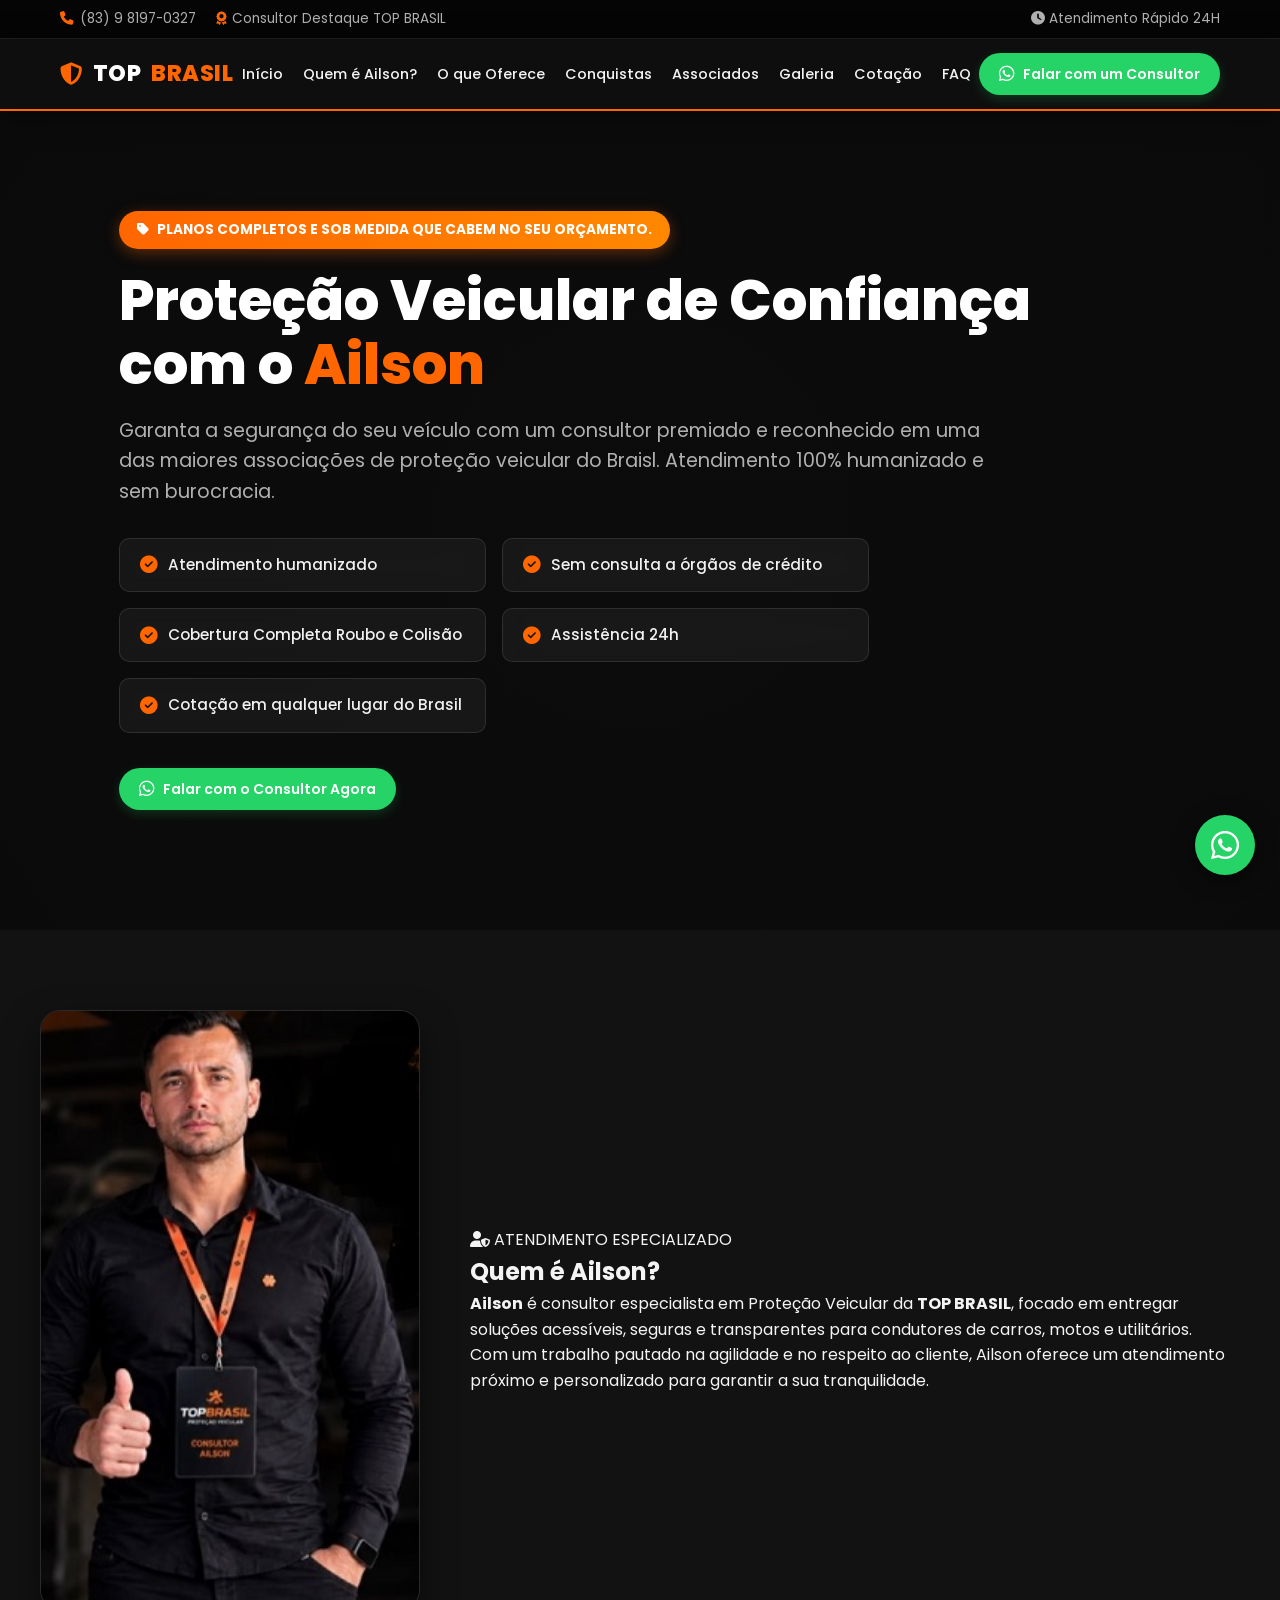
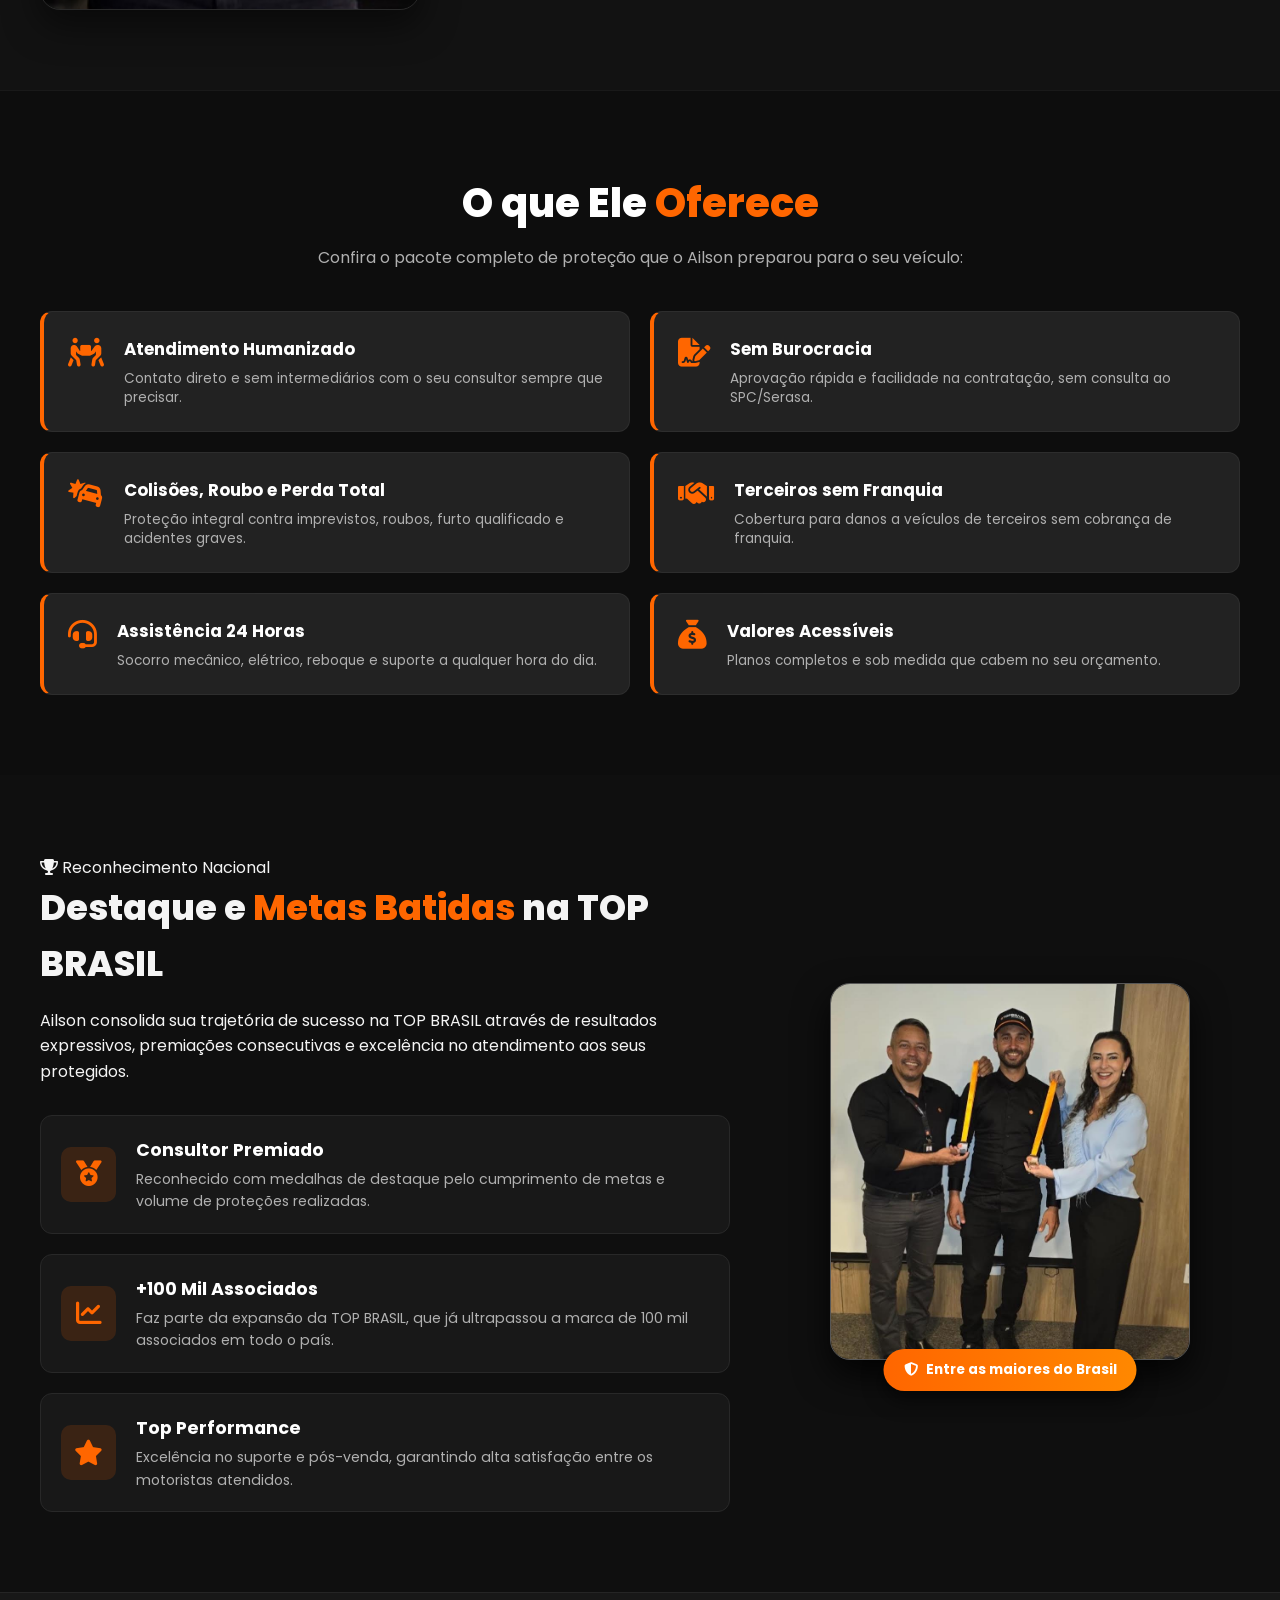
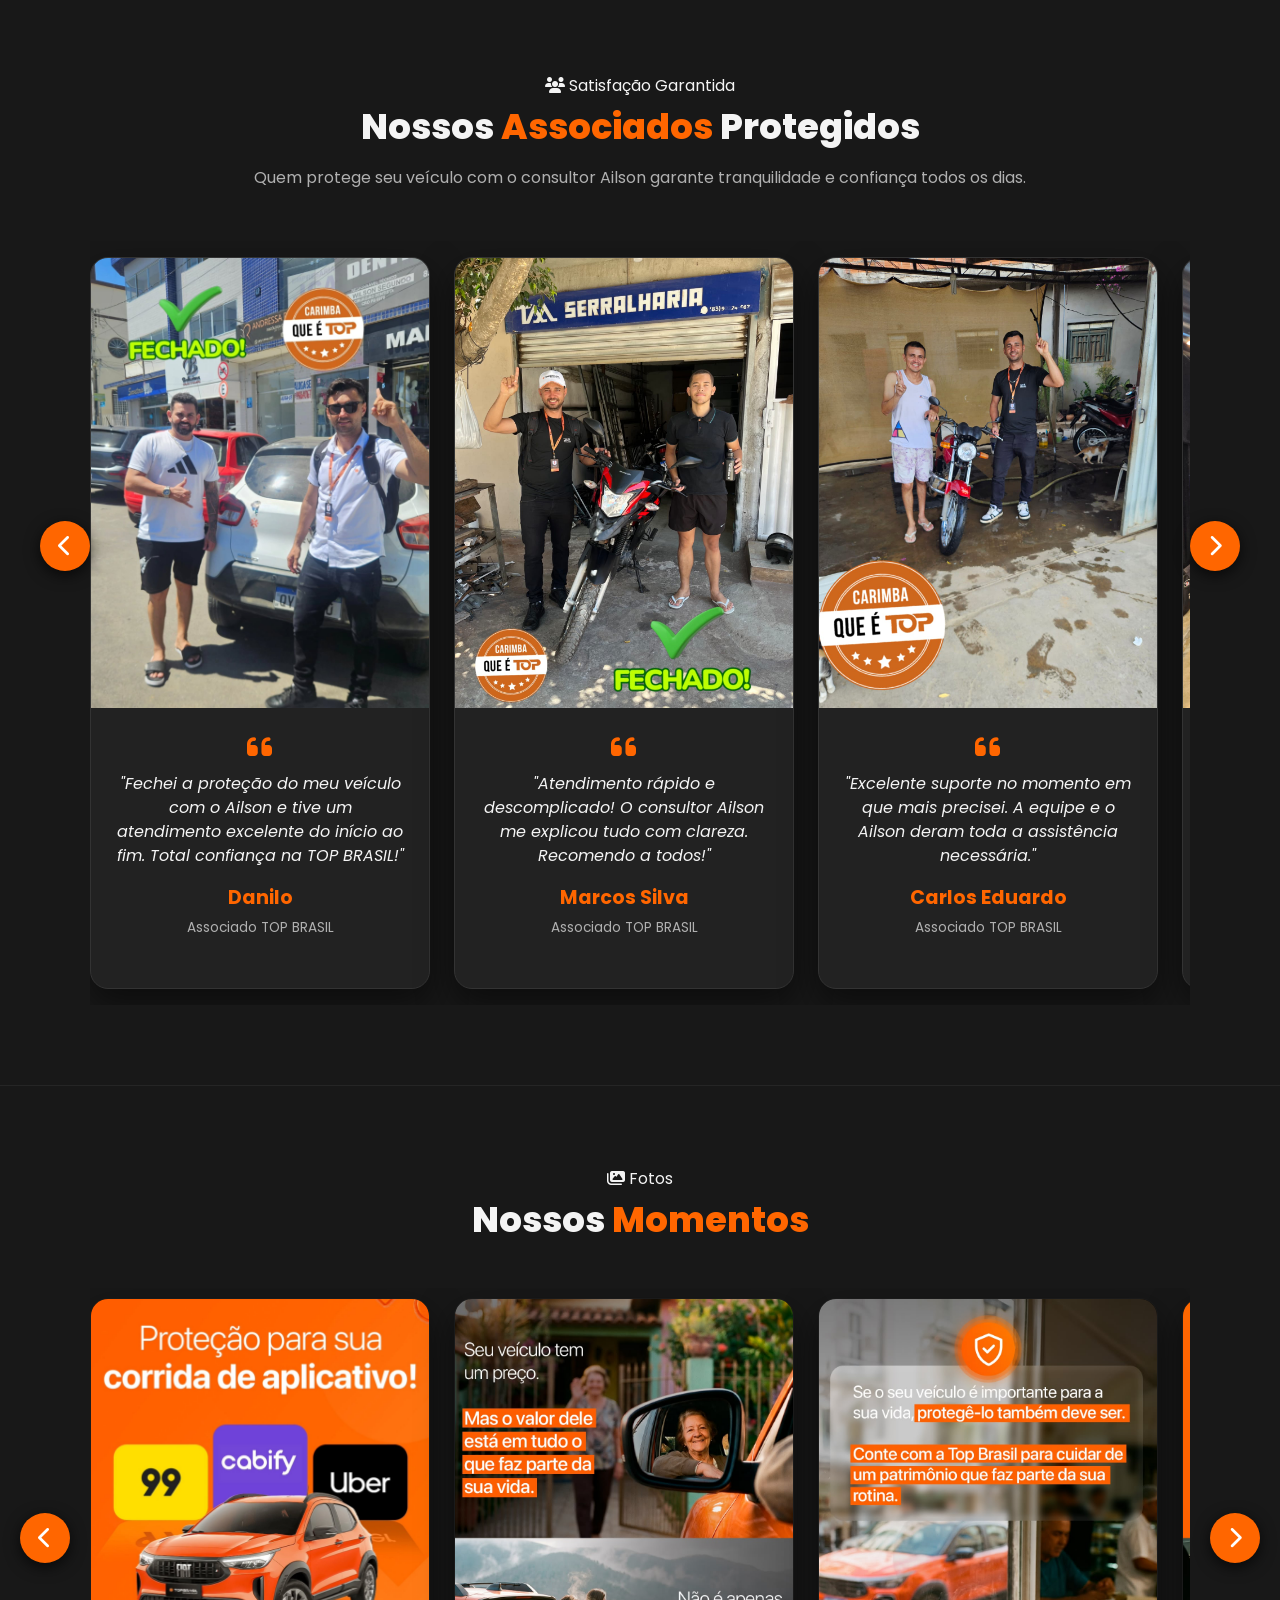
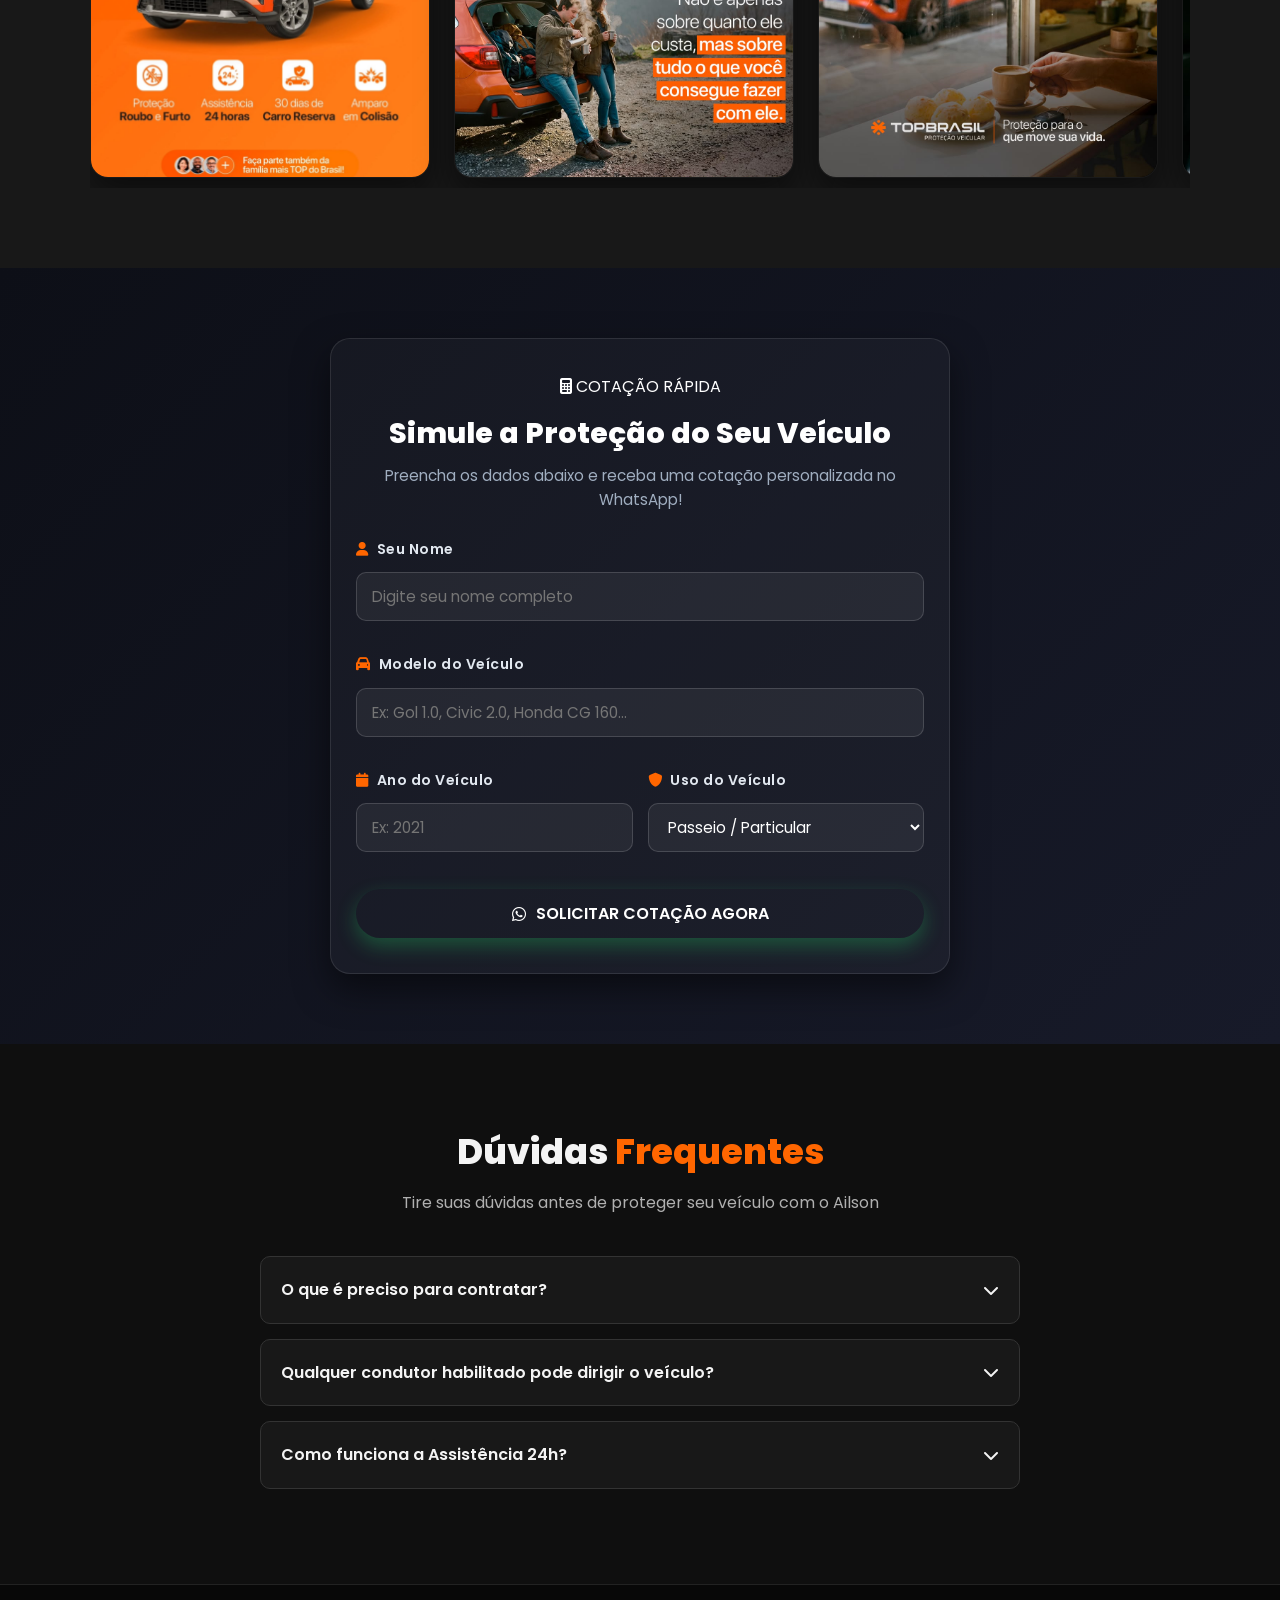
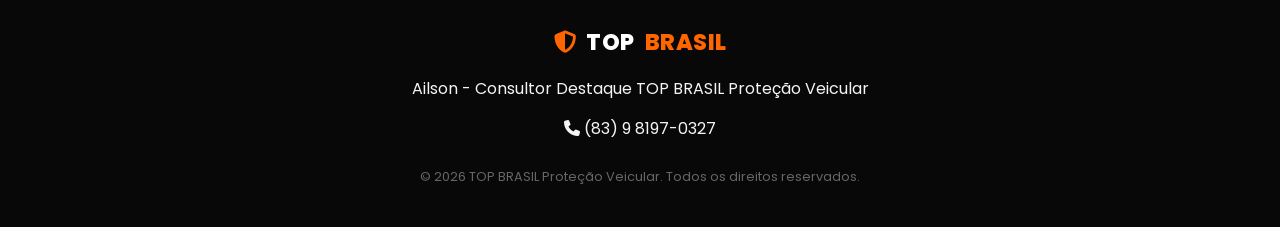
==== commit 30b2c576: "Add files via upload" ====
--- a/index.html
+++ b/index.html
@@ -44,9 +44,11 @@
 
             <ul class="nav-links" id="navLinks">
                 <li><a href="#inicio">Início</a></li>
-                <li><a href="#sobre">Quem é Ailson</a></li>
+                <li><a href="#sobre">Quem é Ailson?</a></li>
                 <li><a href="#ofertas">O que Oferece</a></li>
                 <li><a href="#conquistas">Conquistas</a></li>
+                <li><a href="#associados">Associados</a></li>
+                <li><a href="#galeria">Galeria</a></li>
                 <li><a href="#cotacao">Cotação</a></li>
                 <li><a href="#faq">FAQ</a></li>
             </ul>
@@ -83,10 +85,10 @@
             <!-- LISTA DE BENEFÍCIOS -->
             <ul class="hero-features">
                 <li><i class="fa-solid fa-circle-check"></i> Atendimento humanizado</li>
-                <li><i class="fa-solid fa-circle-check"></i> Sem análise de perfil ou consulta a órgãos de crédito</li>
+                <li><i class="fa-solid fa-circle-check"></i> Sem consulta a órgãos de crédito</li>
                 <li><i class="fa-solid fa-circle-check"></i> Cobertura Completa Roubo e Colisão</li>
                 <li><i class="fa-solid fa-circle-check"></i> Assistência 24h</li>
-                <li><i class="fa-solid fa-circle-check"></i> Faça sua cotação em qualquer lugar do Brasil</li>
+                <li><i class="fa-solid fa-circle-check"></i> Cotação em qualquer lugar do Brasil</li>
             </ul>
 
             <!-- BOTÃO PARA CHAMAR A ATENÇÃO -->
@@ -99,7 +101,7 @@
         </div>
     </section>
 
-    <!-- SECÇÃO: Quem é Ailson -->
+    <!-- SECÇÃO: Quem é Ailson? -->
     <section class="about-section" id="sobre">
         <div class="about-container">
 
@@ -388,6 +390,65 @@
         </div>
     </section>
 
+    <!-- SEÇÃO GALERIA DE FOTOS -->
+    <section class="galeria-fotos-section" id="galeria">
+        <div class="galeria-fotos-container">
+            <div class="galeria-fotos-header">
+                <span class="sub-tag"><i class="fa-solid fa-images"></i> Fotos</span>
+                <h2 class="section-title">Nossos <span>Momentos</span></h2>
+
+            </div>
+
+            <!-- Wrapper da Galeria com Botões -->
+            <div class="galeria-fotos-wrapper">
+
+                <!-- Botão Anterior -->
+                <button class="galeria-btn-nav prev"
+                    onclick="document.getElementById('galeriaCarousel').scrollBy({ left: -344, behavior: 'smooth' })"
+                    aria-label="Anterior">
+                    <i class="fa-solid fa-chevron-left"></i>
+                </button>
+
+                <!-- Carrossel -->
+                <div class="galeria-fotos-carousel" id="galeriaCarousel">
+
+                    <div class="galeria-foto-item">
+                        <img src="img/ft0.jpg" alt="Galeria Top Brasil 1">
+                    </div>
+
+                    <div class="galeria-foto-item">
+                        <img src="img/ft1.jpg" alt="Galeria Top Brasil 2">
+                    </div>
+
+                    <div class="galeria-foto-item">
+                        <img src="img/ft2.jpg" alt="Galeria Top Brasil 3">
+                    </div>
+
+                    <div class="galeria-foto-item">
+                        <img src="img/ft3.jpg" alt="Galeria Top Brasil 4">
+                    </div>
+
+                    <div class="galeria-foto-item">
+                        <img src="img/ft4.jpg" alt="Galeria Top Brasil 5">
+                    </div>
+                    <div class="galeria-foto-item">
+                        <img src="img/fttt6.jpg" alt="Galeria Top Brasil 6">
+                    </div>
+
+                </div>
+
+                <!-- Botão Próximo -->
+                <button class="galeria-btn-nav next"
+                    onclick="document.getElementById('galeriaCarousel').scrollBy({ left: 344, behavior: 'smooth' })"
+                    aria-label="Próximo">
+                    <i class="fa-solid fa-chevron-right"></i>
+                </button>
+
+            </div>
+        </div>
+    </section>
+
+
     <!-- SEÇÃO DE COTAÇÃO -->
     <section class="cotacao-section" id="cotacao">
         <div class="cotacao-container">
--- a/style.css
+++ b/style.css
@@ -1500,4 +1500,119 @@
     .cotacao-container {
         padding: 25px 18px;
     }
+}
+
+/* --- GALERIA DE FOTOS DEFINITIVA --- */
+.galeria-fotos-section {
+    padding: 80px 20px;
+    background-color: var(--dark-gray);
+    border-top: 1px solid #252525;
+}
+
+.galeria-fotos-container {
+    max-width: 1200px;
+    margin: 0 auto;
+}
+
+.galeria-fotos-header {
+    text-align: center;
+    margin-bottom: 40px;
+}
+
+.galeria-fotos-wrapper {
+    position: relative;
+    display: flex;
+    align-items: center;
+    width: 100%;
+    max-width: 1200px;
+    margin: 0 auto;
+    padding: 0 50px;
+}
+
+.galeria-fotos-carousel {
+    display: flex;
+    gap: 24px;
+    overflow-x: auto;
+    scroll-behavior: smooth;
+    scroll-snap-type: x mandatory;
+    padding: 10px 0;
+    scrollbar-width: none;
+    width: 100%;
+}
+
+.galeria-fotos-carousel::-webkit-scrollbar {
+    display: none;
+}
+
+.galeria-foto-item {
+    flex: 0 0 340px;
+    min-width: 340px;
+    height: 480px;
+    scroll-snap-align: start;
+    border-radius: 18px;
+    overflow: hidden;
+    border: 1px solid rgba(255, 255, 255, 0.1);
+    box-shadow: 0 15px 35px rgba(0, 0, 0, 0.5);
+    background: #000;
+}
+
+.galeria-foto-item img {
+    width: 100%;
+    height: 100%;
+    object-fit: cover;
+    display: block;
+}
+
+/* Botões de Navegação da Galeria */
+.galeria-btn-nav {
+    position: absolute;
+    top: 50%;
+    transform: translateY(-50%);
+    width: 50px;
+    height: 50px;
+    border-radius: 50%;
+    background-color: var(--primary);
+    color: #ffffff;
+    border: none;
+    cursor: pointer;
+    z-index: 9999;
+    display: flex;
+    align-items: center;
+    justify-content: center;
+    font-size: 22px;
+    box-shadow: 0 4px 15px rgba(0, 0, 0, 0.7);
+    transition: transform 0.2s ease, background-color 0.2s ease;
+}
+
+.galeria-btn-nav:hover {
+    transform: translateY(-50%) scale(1.1);
+    background-color: #ff4000;
+}
+
+.galeria-btn-nav.prev {
+    left: -20px;
+}
+
+.galeria-btn-nav.next {
+    right: -20px;
+}
+
+@media (max-width: 768px) {
+    .galeria-foto-item {
+        flex: 0 0 280px;
+        min-width: 280px;
+        height: 400px;
+    }
+
+    .galeria-fotos-wrapper {
+        padding: 0 10px;
+    }
+
+    .galeria-btn-nav.prev {
+        left: 0px;
+    }
+
+    .galeria-btn-nav.next {
+        right: 0px;
+    }
 }
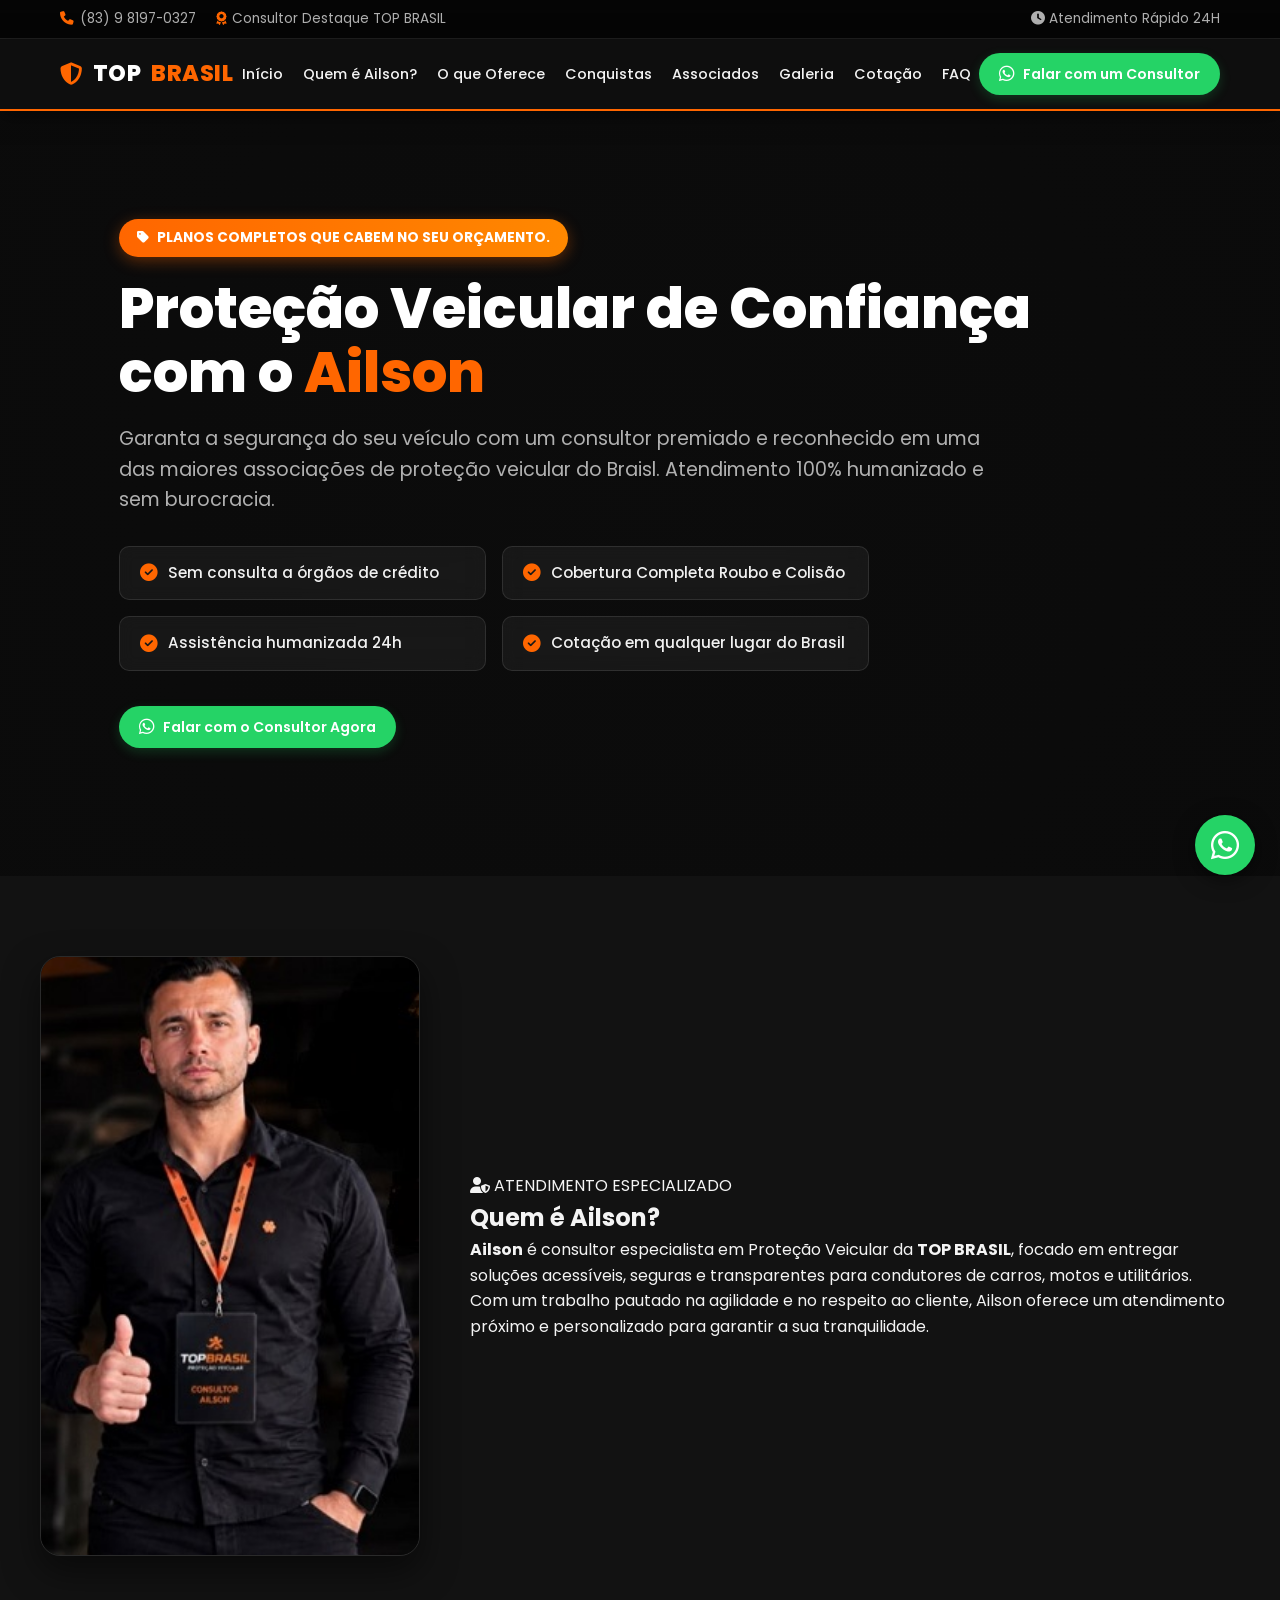
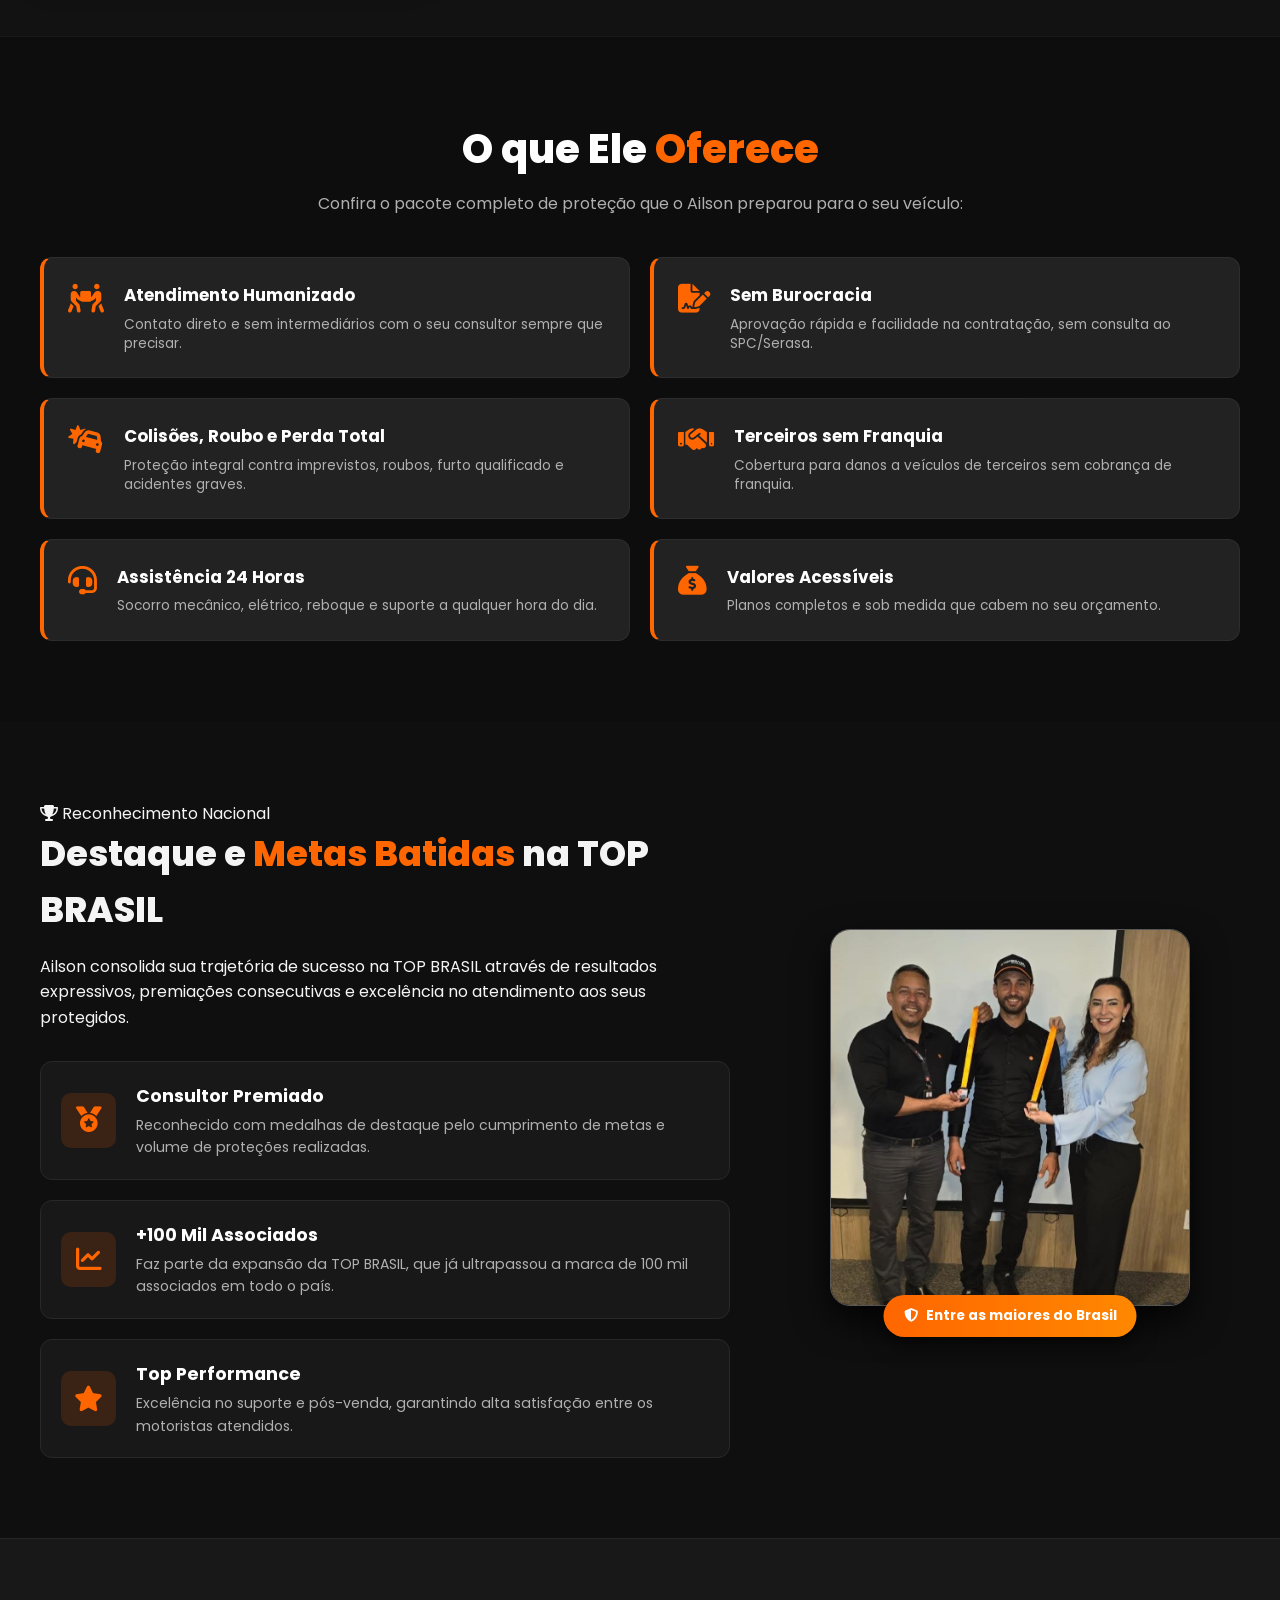
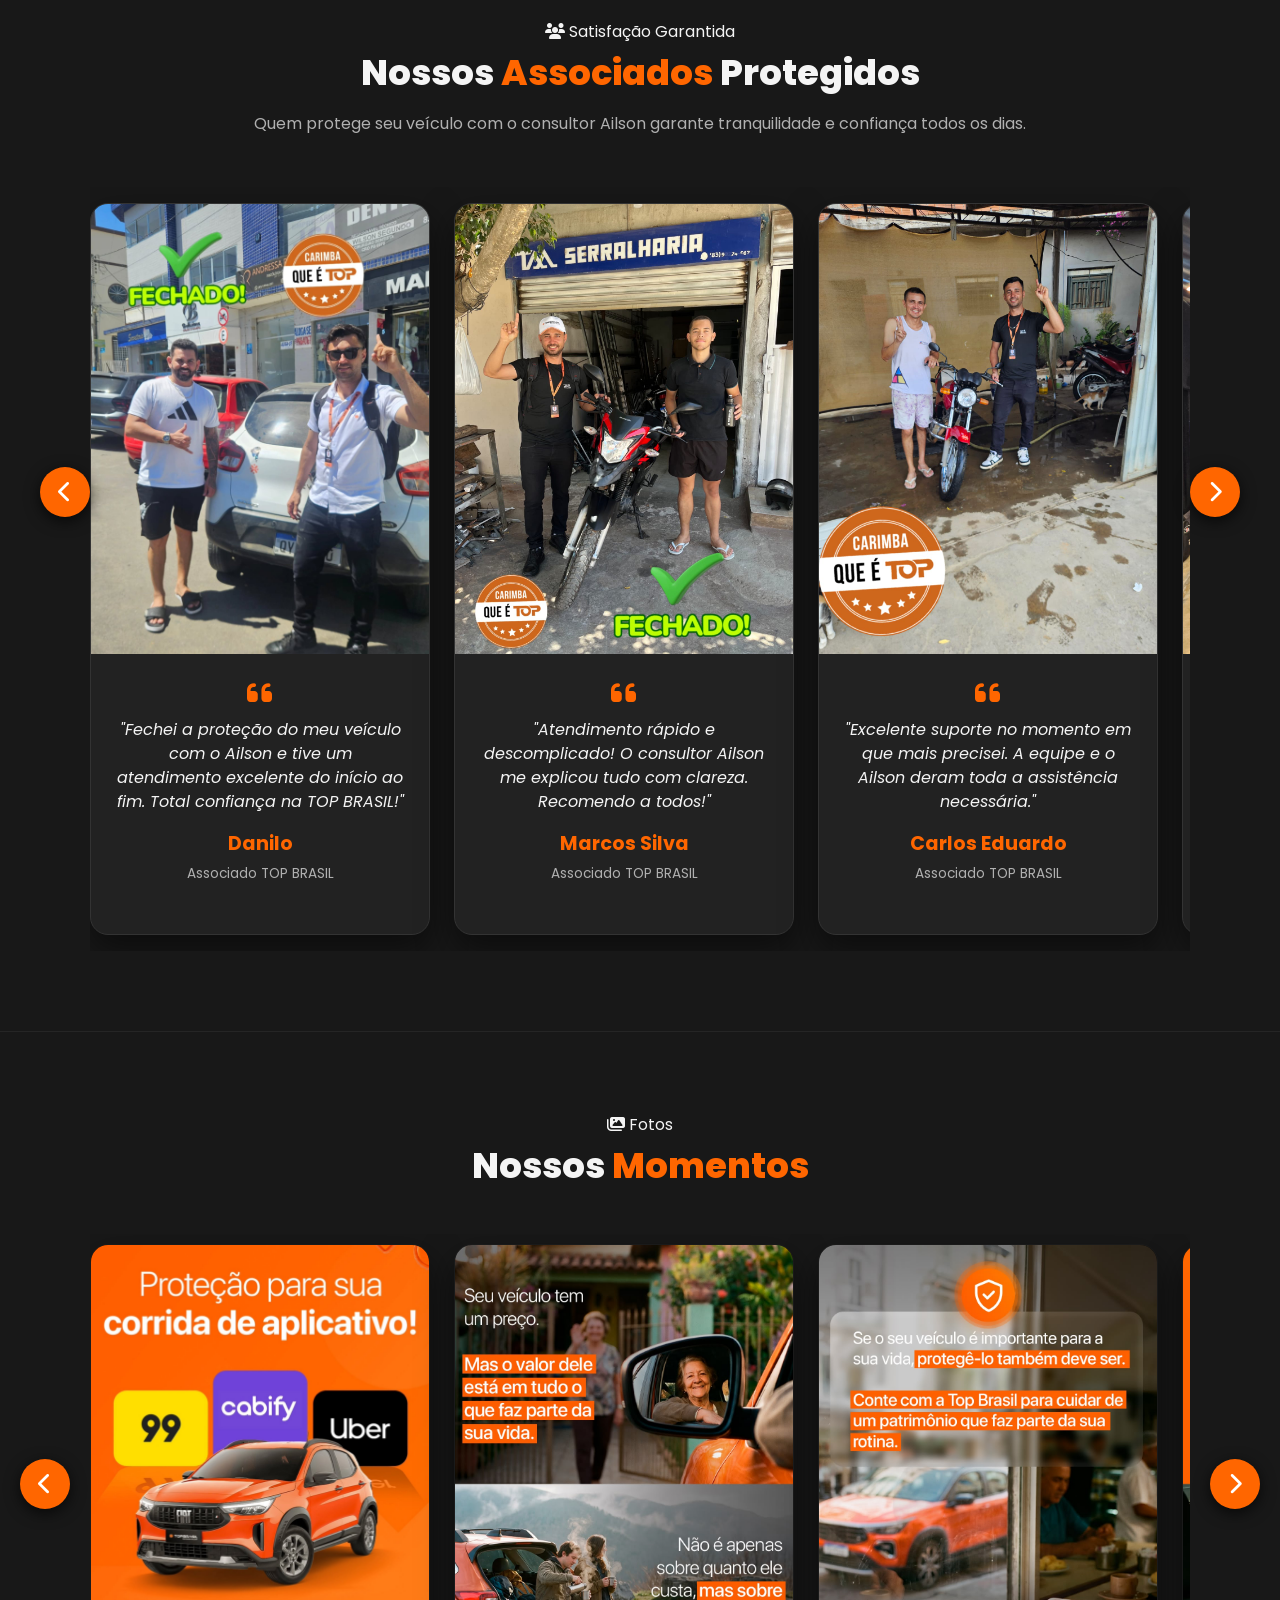
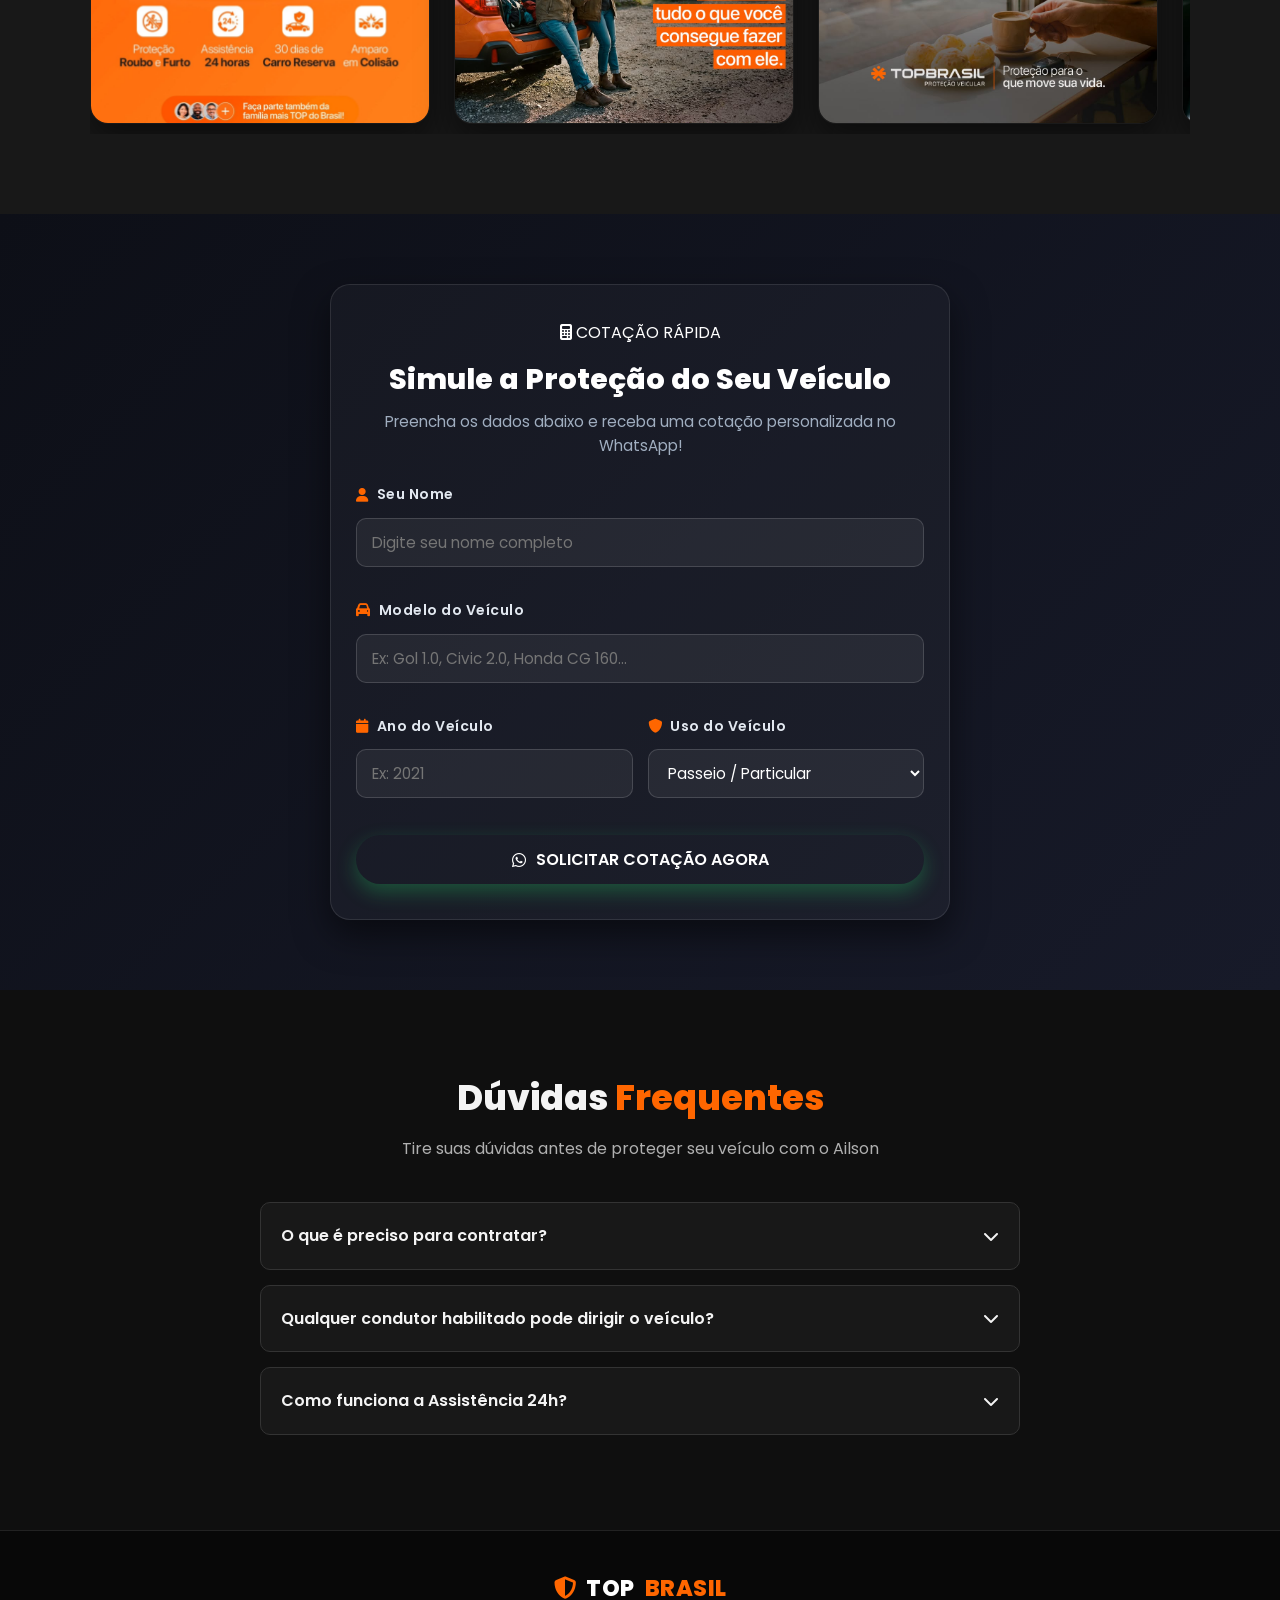
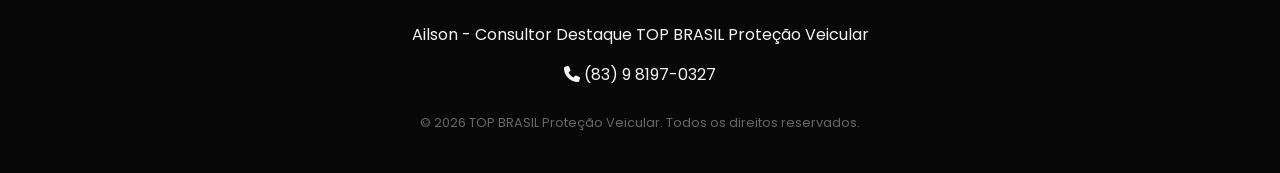
==== commit 54b079fe: "Add files via upload" ====
--- a/index.html
+++ b/index.html
@@ -72,7 +72,7 @@
         <!-- CONTAINER ESTICADO PARA AS LATERAIS -->
         <div class="hero-content-wide">
             <span class="price-badge">
-                <i class="fa-solid fa-tag"></i> Planos completos e sob medida que cabem no seu orçamento.
+                <i class="fa-solid fa-tag"></i> Planos completos que cabem no seu orçamento.
             </span>
 
             <h1>Proteção Veicular de Confiança com o <span>Ailson</span></h1>
@@ -84,10 +84,10 @@
 
             <!-- LISTA DE BENEFÍCIOS -->
             <ul class="hero-features">
-                <li><i class="fa-solid fa-circle-check"></i> Atendimento humanizado</li>
+
                 <li><i class="fa-solid fa-circle-check"></i> Sem consulta a órgãos de crédito</li>
                 <li><i class="fa-solid fa-circle-check"></i> Cobertura Completa Roubo e Colisão</li>
-                <li><i class="fa-solid fa-circle-check"></i> Assistência 24h</li>
+                <li><i class="fa-solid fa-circle-check"></i> Assistência humanizada 24h</li>
                 <li><i class="fa-solid fa-circle-check"></i> Cotação em qualquer lugar do Brasil</li>
             </ul>
 
--- a/style.css
+++ b/style.css
@@ -306,6 +306,7 @@
 
 /* Responsividade Celular */
 @media (max-width: 768px) {
+
     .hero-video-bg {
         min-height: 70vh;
         padding: 50px 16px 60px;
